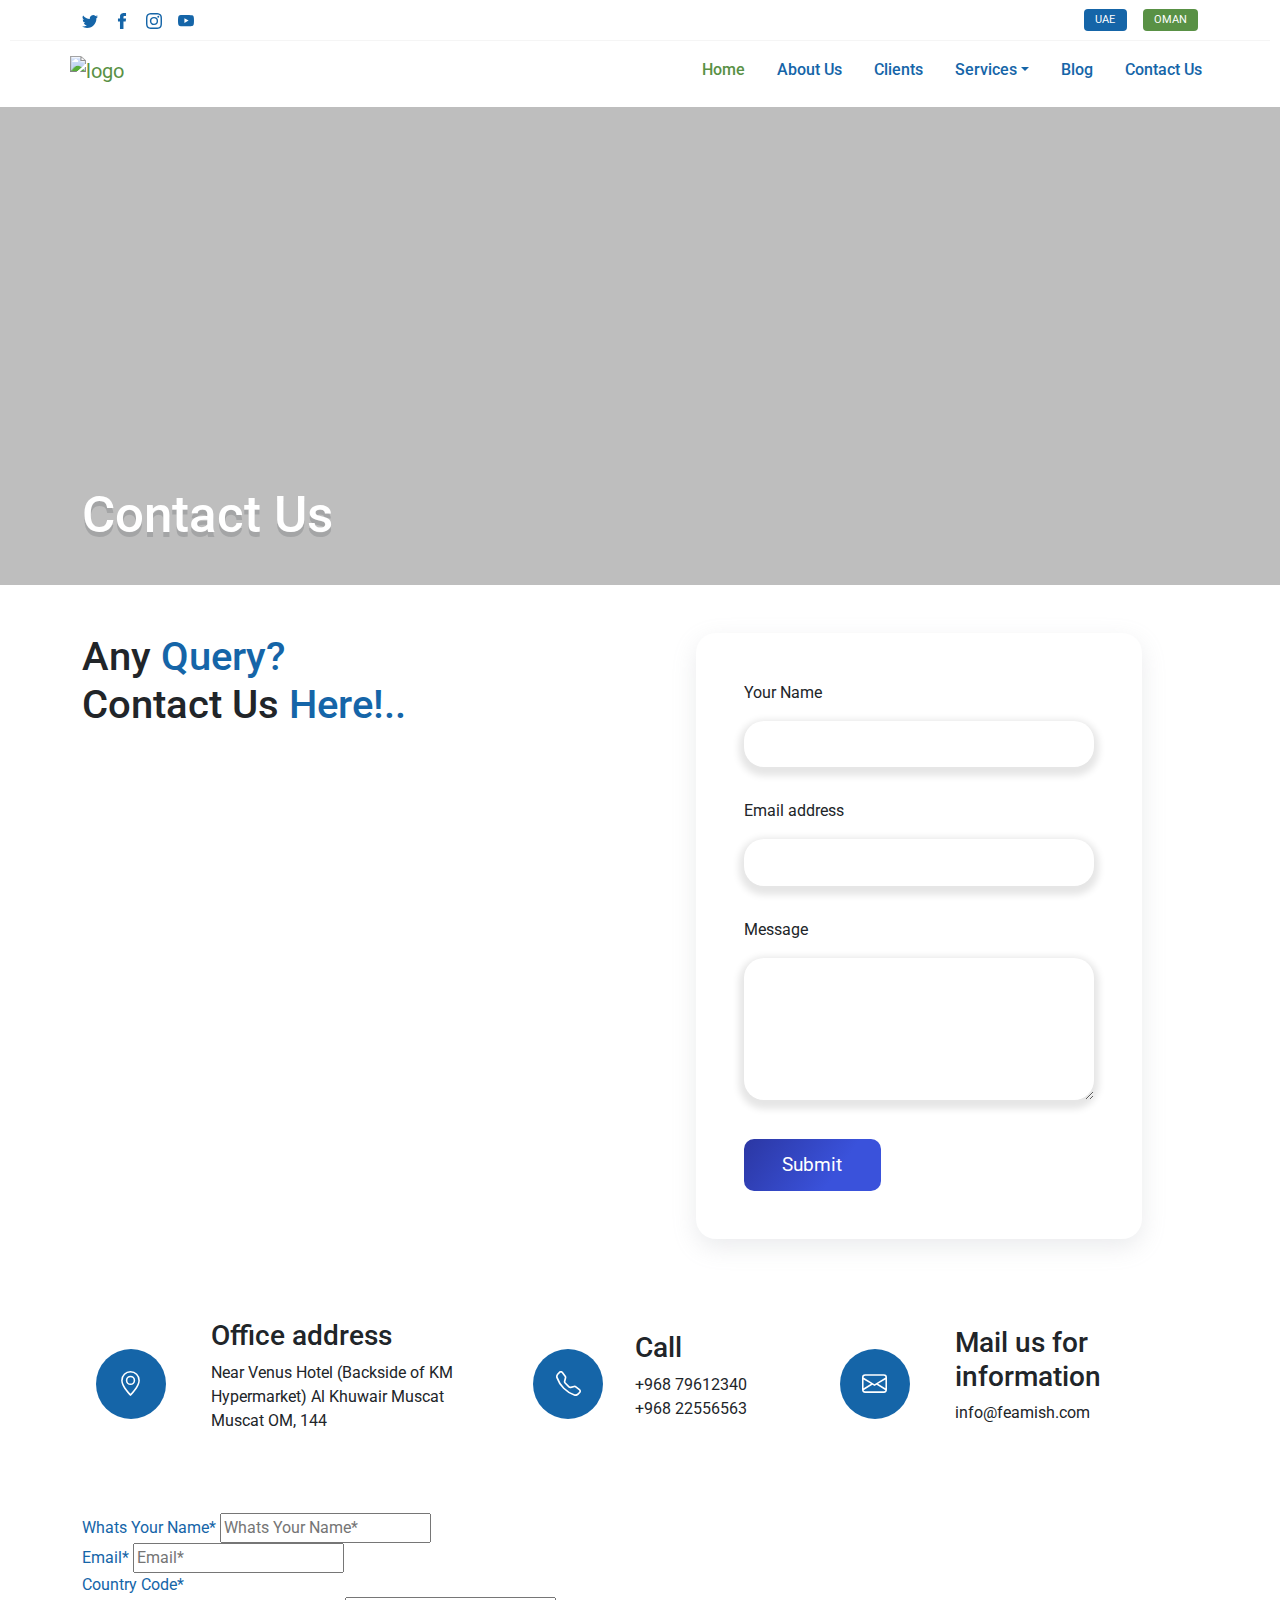
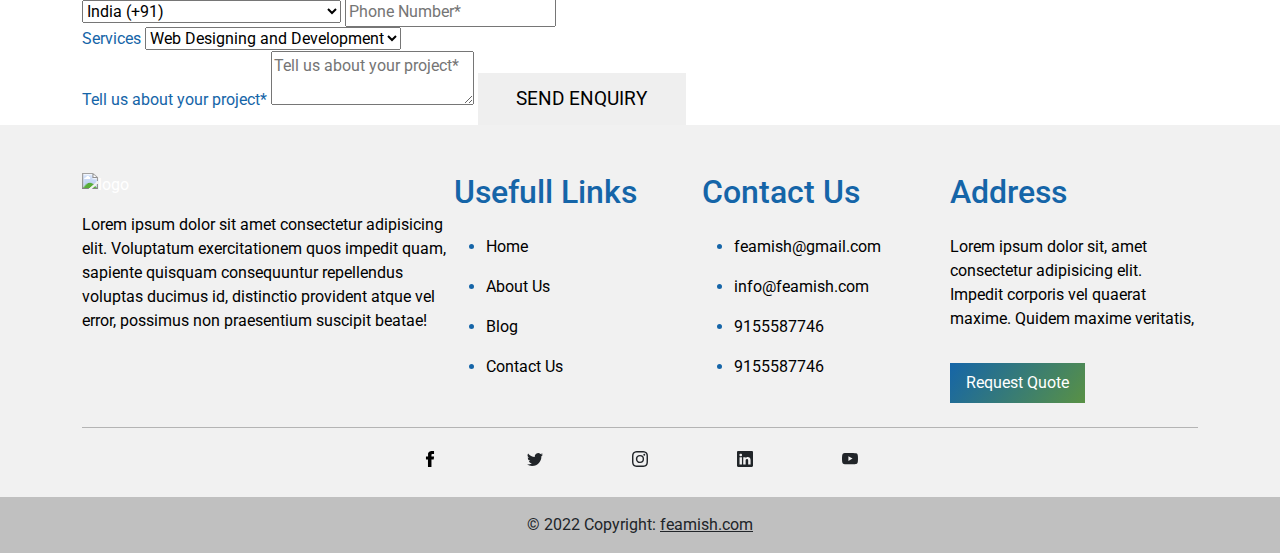
==== contact.html @ 033c9c0e "file" ====
<!DOCTYPE html>
<html lang="en">
  <head>
    <meta charset="UTF-8" />
    <meta http-equiv="X-UA-Compatible" content="IE=edge" />
    <meta name="viewport" content="width=device-width, initial-scale=1.0" />
    <title>Document</title>
    <link
      rel="stylesheet"
      href="https://cdn.jsdelivr.net/npm/bootstrap-icons@1.6.0/font/bootstrap-icons.css"
    />
    <link rel="stylesheet" href="assets/css/bootstrap.min.css" />
    <link rel="stylesheet" href="assets/css/main.min.css" />
  </head>
  <body>
    <header>
      <nav
        class="navbar navbar-expand-lg navbar-inner navbar-light bg-white inner-nav fixed-top"
      >
      <div class="top-header ">
        <div class="container">
          <div class="top-nav-left">
            <div class="social-box" style="z-index: 999;">
              <ul  class="list-unstyled">
                <li><a href="twitter.com">
                    <svg xmlns="http://www.w3.org/2000/svg" width="16" height="16" fill="currentColor" class="bi bi-twitter"
                      viewBox="0 0 16 16">
                      <path
                        d="M5.026 15c6.038 0 9.341-5.003 9.341-9.334 0-.14 0-.282-.006-.422A6.685 6.685 0 0 0 16 3.542a6.658 6.658 0 0 1-1.889.518 3.301 3.301 0 0 0 1.447-1.817 6.533 6.533 0 0 1-2.087.793A3.286 3.286 0 0 0 7.875 6.03a9.325 9.325 0 0 1-6.767-3.429 3.289 3.289 0 0 0 1.018 4.382A3.323 3.323 0 0 1 .64 6.575v.045a3.288 3.288 0 0 0 2.632 3.218 3.203 3.203 0 0 1-.865.115 3.23 3.23 0 0 1-.614-.057 3.283 3.283 0 0 0 3.067 2.277A6.588 6.588 0 0 1 .78 13.58a6.32 6.32 0 0 1-.78-.045A9.344 9.344 0 0 0 5.026 15z" />
                    </svg>
                  </a></li>
                <li><a href="#">
                    <svg version="1.1" id="Layer_1" width="16" height="16" fill="currentColor" viewBox="0 0 310 310"
                      style="enable-background:new 0 0 310 310;" xml:space="preserve">
                      <g id="XMLID_834_">
                        <path id="XMLID_835_" d="M81.703,165.106h33.981V305c0,2.762,2.238,5,5,5h57.616c2.762,0,5-2.238,5-5V165.765h39.064
               c2.54,0,4.677-1.906,4.967-4.429l5.933-51.502c0.163-1.417-0.286-2.836-1.234-3.899c-0.949-1.064-2.307-1.673-3.732-1.673h-44.996
               V71.978c0-9.732,5.24-14.667,15.576-14.667c1.473,0,29.42,0,29.42,0c2.762,0,5-2.239,5-5V5.037c0-2.762-2.238-5-5-5h-40.545
               C187.467,0.023,186.832,0,185.896,0c-7.035,0-31.488,1.381-50.804,19.151c-21.402,19.692-18.427,43.27-17.716,47.358v37.752H81.703
               c-2.762,0-5,2.238-5,5v50.844C76.703,162.867,78.941,165.106,81.703,165.106z" />
        
                    </svg>
                  </a></li>
                <li>
                  <a href="#">
                    <svg xmlns="http://www.w3.org/2000/svg" width="16" height="16" fill="currentColor" class="bi bi-instagram"
                      viewBox="0 0 16 16">
                      <path
                        d="M8 0C5.829 0 5.556.01 4.703.048 3.85.088 3.269.222 2.76.42a3.917 3.917 0 0 0-1.417.923A3.927 3.927 0 0 0 .42 2.76C.222 3.268.087 3.85.048 4.7.01 5.555 0 5.827 0 8.001c0 2.172.01 2.444.048 3.297.04.852.174 1.433.372 1.942.205.526.478.972.923 1.417.444.445.89.719 1.416.923.51.198 1.09.333 1.942.372C5.555 15.99 5.827 16 8 16s2.444-.01 3.298-.048c.851-.04 1.434-.174 1.943-.372a3.916 3.916 0 0 0 1.416-.923c.445-.445.718-.891.923-1.417.197-.509.332-1.09.372-1.942C15.99 10.445 16 10.173 16 8s-.01-2.445-.048-3.299c-.04-.851-.175-1.433-.372-1.941a3.926 3.926 0 0 0-.923-1.417A3.911 3.911 0 0 0 13.24.42c-.51-.198-1.092-.333-1.943-.372C10.443.01 10.172 0 7.998 0h.003zm-.717 1.442h.718c2.136 0 2.389.007 3.232.046.78.035 1.204.166 1.486.275.373.145.64.319.92.599.28.28.453.546.598.92.11.281.24.705.275 1.485.039.843.047 1.096.047 3.231s-.008 2.389-.047 3.232c-.035.78-.166 1.203-.275 1.485a2.47 2.47 0 0 1-.599.919c-.28.28-.546.453-.92.598-.28.11-.704.24-1.485.276-.843.038-1.096.047-3.232.047s-2.39-.009-3.233-.047c-.78-.036-1.203-.166-1.485-.276a2.478 2.478 0 0 1-.92-.598 2.48 2.48 0 0 1-.6-.92c-.109-.281-.24-.705-.275-1.485-.038-.843-.046-1.096-.046-3.233 0-2.136.008-2.388.046-3.231.036-.78.166-1.204.276-1.486.145-.373.319-.64.599-.92.28-.28.546-.453.92-.598.282-.11.705-.24 1.485-.276.738-.034 1.024-.044 2.515-.045v.002zm4.988 1.328a.96.96 0 1 0 0 1.92.96.96 0 0 0 0-1.92zm-4.27 1.122a4.109 4.109 0 1 0 0 8.217 4.109 4.109 0 0 0 0-8.217zm0 1.441a2.667 2.667 0 1 1 0 5.334 2.667 2.667 0 0 1 0-5.334z" />
                    </svg>
                  </a>
                </li>
                <li>
                  <a href="#">
                    <svg xmlns="http://www.w3.org/2000/svg" width="16" height="16" fill="currentColor" class="bi bi-youtube"
                      viewBox="0 0 16 16">
                      <path
                        d="M8.051 1.999h.089c.822.003 4.987.033 6.11.335a2.01 2.01 0 0 1 1.415 1.42c.101.38.172.883.22 1.402l.01.104.022.26.008.104c.065.914.073 1.77.074 1.957v.075c-.001.194-.01 1.108-.082 2.06l-.008.105-.009.104c-.05.572-.124 1.14-.235 1.558a2.007 2.007 0 0 1-1.415 1.42c-1.16.312-5.569.334-6.18.335h-.142c-.309 0-1.587-.006-2.927-.052l-.17-.006-.087-.004-.171-.007-.171-.007c-1.11-.049-2.167-.128-2.654-.26a2.007 2.007 0 0 1-1.415-1.419c-.111-.417-.185-.986-.235-1.558L.09 9.82l-.008-.104A31.4 31.4 0 0 1 0 7.68v-.123c.002-.215.01-.958.064-1.778l.007-.103.003-.052.008-.104.022-.26.01-.104c.048-.519.119-1.023.22-1.402a2.007 2.007 0 0 1 1.415-1.42c.487-.13 1.544-.21 2.654-.26l.17-.007.172-.006.086-.003.171-.007A99.788 99.788 0 0 1 7.858 2h.193zM6.4 5.209v4.818l4.157-2.408L6.4 5.209z" />
                    </svg>
                  </a>
                </li>
              </ul>
            </div>
          </div>
          <div class="btn-group">
        <a class="btn-switch active-country rounded" href="#">UAE</a><a class="btn-switch rounded" href="../oman/" >OMAN</a>
          </div>
        </div>
     </div>
        <div class="container-lg">
          <a class="navbar-brand" href="index.html"
            ><img
              sizes="(max-width: 300px) 100vw, 300px"
              srcset="
                assets/images/logo-mobile.png 200w,
                assets/images/logo-desk.png   300w
              "
              src="assets/images/logo-desk.png"
              alt="logo"
          /></a>
          <button
            class="navbar-toggler"
            type="button"
            data-bs-toggle="collapse"
            data-bs-target="#navbarSupportedContent"
            aria-controls="navbarSupportedContent"
            aria-expanded="false"
            aria-label="Toggle navigation"
          >
            <span class="navbar-toggler-icon"></span>
          </button>
          <div class="collapse navbar-collapse" id="navbarSupportedContent">
            <ul class="navbar-nav ms-auto mb-2 mb-lg-0">
              <li class="nav-item">
                <a class="nav-link active" aria-current="page" href="index.html"
                  >Home</a
                >
              </li>
              <li class="nav-item">
                <a class="nav-link" href="aboutus.html">About Us</a>
              </li>
              <li class="nav-item">
                <a class="nav-link" href="clients.html">Clients</a>
              </li>

              <li class="nav-item dropdown d-none">
                <a
                  class="nav-link dropdown-toggle"
                  href="#"
                  data-bs-toggle="dropdown"
                  data-bs-auto-close="outside"
                  >Services</a
                >
                <ul class="dropdown-menu shadow">
                  <li class="dropend">
                    <a
                      href="#"
                      class="dropdown-item dropdown-toggle"
                      data-bs-toggle="dropdown"
                      >Company Formation</a
                    >
                    <ul class="dropdown-menu shadow">
                      <li>
                        <a class="dropdown-item" href="service.html">
                          Free Zone</a
                        >
                      </li>
                      <li>
                        <a class="dropdown-item" href="service.html">
                          Mainland</a
                        >
                      </li>
                    </ul>
                  </li>
                  <li>
                    <a class="dropdown-item" href="service.html">
                      Investor Visa</a
                    >
                  </li>
                  <li>
                    <a class="dropdown-item" href="service.html">
                      Pro Services
                    </a>
                  </li>
                  <li>
                    <a class="dropdown-item" href="service.html"
                      >Office Space</a
                    >
                  </li>
                  <li>
                    <a class="dropdown-item" href="service.html"
                      >Accounting Services</a
                    >
                  </li>
                  <li class="dropend">
                    <a
                      href="#"
                      class="dropdown-item dropdown-toggle"
                      data-bs-toggle="dropdown"
                      data-bs-auto-close="outside"
                      >Other Services</a
                    >
                    <ul class="dropdown-menu shadow">
                      <li>
                        <a class="dropdown-item" href="service.html"
                          >Share Transfer</a
                        >
                      </li>
                      <li>
                        <a class="dropdown-item" href="service.html"
                          >Company Liquidation</a
                        >
                      </li>
                      <li>
                        <a class="dropdown-item" href="service.html"
                          >Bank Account Opening Support</a
                        >
                      </li>
                      <li>
                        <a class="dropdown-item" href="service.html"
                          >Manpower Related Support</a
                        >
                      </li>
                      <li>
                        <a class="dropdown-item" href="service.html"
                          >Visa Consulting</a
                        >
                      </li>
                    </ul>
                  </li>
                  <li><hr class="dropdown-divider" /></li>
                </ul>
              </li>
              <li class="nav-item dropdown dropdown-mega position-static">
                <a
                  class="nav-link dropdown-toggle"
                  href="#"
                  data-bs-toggle="dropdown"
                  data-bs-auto-close="outside"
                  >Services</a
                >
                <div class="dropdown-menu shadow mt-lg-5">
                  <div class="mega-content px-4">
                    <div class="container-fluid">
                      <div class="mega-menu-row">
                        <div class="meg-item-box py-lg-4 py-3">
                          <h5>Company Formation</h5>
                          <ul class="list-unstyled meg-list">
                            <li>
                              <a class="list-group-item" href="service.html"
                                >Mainland</a
                              >
                            </li>
                            <li>
                              <a class="list-group-item" href="service.html"
                                >Free zone</a
                              >
                            </li>
                          </ul>
                        </div>
                        <div class="meg-item-box py-lg-4 py-3">
                          <h5>PRO Services</h5>
                          <ul class="list-unstyled meg-list">
                            <!-- <img src="assets/images/uae-map.jpg" class="w-50" alt=""> -->
                            <li>
                              <a class="list-group-item" href="service.html">
                                Visa applications</a
                              >
                            </li>
                            <li>
                              <a class="list-group-item" href="service.html">
                                Labour cards</a
                              >
                            </li>
                            <li>
                              <a class="list-group-item" href="service.html">
                                Company trade licencing</a
                              >
                            </li>
                          </ul>
                        </div>
                        <div class="meg-item-box py-lg-4 py-3">
                          <h5>Office Space</h5>
                          <!-- <h6>UAE</h6> -->
                          <!-- <ul class="meg-inner-list"> -->
                          <ul class="list-unstyled meg-list">
                            <li>
                              <a class="list-group-item" href="service.html"
                                >Virtual Office</a
                              >
                            </li>
                            <li>
                              <a class="list-group-item" href="service.html"
                                >Business Centers</a
                              >
                            </li>
                            <li>
                              <a class="list-group-item" href="service.html"
                                >Dedicated Office</a
                              >
                            </li>
                          </ul>
                          <!-- <h6>Oman</h6>
                            <ul class="meg-inner-list">
                              <li><a class="list-group-item" href="#">Dedicated Office</a></li>
                                <li><a class="list-group-item" href="#">Business Centers</a></li>
                            </ul> -->
                        </div>
                        <div class="meg-item-box py-lg-4 py-3">
                          <h5>Visa</h5>
                          <!-- <h6>Oman</h6>
                            <ul class="meg-inner-list">
                                <li><a class="list-group-item" href="#">Longterm</a></li>
                                <li><a class="list-group-item" href="#">Investor</a></li>
                                <li><a class="list-group-item" href="#">Tourist Vi</a></li>
                            </ul> -->
                          <!-- <h6>Dubai</h6> -->
                          <!-- <ul class="meg-inner-list"> -->
                          <ul class="list-unstyled meg-list">
                            <li>
                              <a class="list-group-item" href="service.html"
                                >Longterm Visa</a
                              >
                            </li>
                            <li>
                              <a class="list-group-item" href="service.html"
                                >Investor Visa</a
                              >
                            </li>
                            <li>
                              <a class="list-group-item" href="service.html"
                                >Tourist Visa</a
                              >
                            </li>
                          </ul>
                        </div>
                        <div class="meg-item-box py-lg-4 py-3">
                          <h5>Other Services</h5>
                          <ul class="list-unstyled meg-list">
                            <li>
                              <a class="" href="service.html">Share Transfer</a>
                            </li>
                            <li>
                              <a class="" href="service.html"
                                >Company Liquidation</a
                              >
                            </li>
                            <li>
                              <a class="" href="service.html"
                                >Bank Account Opening Support</a
                              >
                            </li>
                            <li>
                              <a class="" href="service.html"
                                >Manpower Related Support</a
                              >
                            </li>
                            <li>
                              <a class="" href="service.html"
                                >Visa Consulting</a
                              >
                            </li>
                          </ul>
                        </div>
                      </div>
                    </div>
                  </div>
                </div>
              </li>
              <li class="nav-item">
                <a class="nav-link" href="blog.html">Blog</a>
              </li>
              <li class="nav-item">
                <a class="nav-link" href="contact.html">Contact Us</a>
              </li>
            </ul>
            <!-- <button class="btn btn-primary nav-btn rounded-pill">Check Now!</button> -->
          </div>
        </div>
      </nav>
    </header>

    <!-- page banner section -->

    <section id="page-banner-sec">
      <div class="container">
        <div class="page-banner-div">
          <h1>Contact Us</h1>
        </div>
      </div>
    </section>
    <!-- <svg xmlns="http://www.w3.org/2000/svg" viewBox="0 0 1 1"><defs><style>.cls-1{fill:#fff0f0;}</style></defs><g id="Layer_2" data-name="Layer 2"><g id="Layer_1-2" data-name="Layer 1"><path class="cls-1" d="M.21.08a.27.27,0,0,1,.37,0L.91.4a.3.3,0,0,1,0,.43v0a.47.47,0,0,1-.68,0L.13.78a.44.44,0,0,1,0-.61Z"/></g></g></svg> -->
    <!-- page banner section end -->
<!-- 
    <section id="contact-top-sec">
      <div class="container">
        <p>
          Lorem ipsum dolor sit amet consectetur adipisicing elit. Blanditiis
          soluta voluptatibus impedit cupiditate, magni fugit laboriosam aliquid
          fugiat saepe corrupti exercitationem molestias eum vero hic esse?
          Iusto est eveniet minima. Quibusdam, cumque? Neque magnam ab iure
          veniam doloremque suscipit error vitae mollitia nisi odio, autem,
          culpa delectus distinctio minima modi consequatur cum? Quam explicabo
          molestiae veniam. Culpa architecto unde cum!
        </p>
      </div>
    </section> -->

    <!-- contact form sec -->

    <section id="contact-form-sec">
      <div class="container">
        <div class="contact-form-div">
          <div class="img-div">
            <h1>Any<span> Query? </span><br />Contact Us <span>Here!..</span></h1>
            <img src="assets/images/contact-svg-8.png" alt="" />
          </div>
          <div class="form-div">
            <div class="form-box">
              <form>
                <div class="mb-3">
                  <label for="name" class="form-label">Your Name</label><br />
                  <input
                    type="text"
                    class="form-control"
                    id="exampleInputPassword1"
                  />
                </div>
                <div class="mb-3">
                  <label for="email" class="form-label">Email address</label
                  ><br />
                  <input type="email" class="form-control" id="InputEmail1" />
                </div>
                <div class="mb-3">
                  <label for="message" class="form-label">Message</label><br />

                  <textarea class="form-control"
                    name="Message"
                    id="message"
                    cols="30"
                    rows="5"
                  ></textarea>
                </div>

                <button type="submit" class="btn btn-secondary">Submit</button>
              </form>
            </div>
          </div>
        </div>
      </div>
    </section>

    <!-- contact form sec end -->


    <!-- contact bottom sec -->

    <section id="contact-bottom-sec">
        <div class="container">
            <div class="contact-bottom-div">
                <div class="box">
                    <div class="box-head">
                      <div class="svg-box">
                        <svg xmlns="http://www.w3.org/2000/svg" width="25" height="25" fill="currentColor" class="bi bi-geo-alt" viewBox="0 0 16 16">
                            <path d="M12.166 8.94c-.524 1.062-1.234 2.12-1.96 3.07A31.493 31.493 0 0 1 8 14.58a31.481 31.481 0 0 1-2.206-2.57c-.726-.95-1.436-2.008-1.96-3.07C3.304 7.867 3 6.862 3 6a5 5 0 0 1 10 0c0 .862-.305 1.867-.834 2.94zM8 16s6-5.686 6-10A6 6 0 0 0 2 6c0 4.314 6 10 6 10z"/>
                            <path d="M8 8a2 2 0 1 1 0-4 2 2 0 0 1 0 4zm0 1a3 3 0 1 0 0-6 3 3 0 0 0 0 6z"/>
                          </svg>
                      </div>
                    </div>
                      <div class="box-body">
                          <h3>Office address</h3>
                          <p>
                            Near Venus Hotel
                            (Backside of KM Hypermarket) 
                            Al Khuwair Muscat Muscat OM, 144</p>
                      </div>
                </div>
                <div class="box">
                    <div class="box-head"> <div class="svg-box">
                        <svg xmlns="http://www.w3.org/2000/svg" width="25" height="25" fill="currentColor" class="bi bi-telephone" viewBox="0 0 16 16">
                            <path d="M3.654 1.328a.678.678 0 0 0-1.015-.063L1.605 2.3c-.483.484-.661 1.169-.45 1.77a17.568 17.568 0 0 0 4.168 6.608 17.569 17.569 0 0 0 6.608 4.168c.601.211 1.286.033 1.77-.45l1.034-1.034a.678.678 0 0 0-.063-1.015l-2.307-1.794a.678.678 0 0 0-.58-.122l-2.19.547a1.745 1.745 0 0 1-1.657-.459L5.482 8.062a1.745 1.745 0 0 1-.46-1.657l.548-2.19a.678.678 0 0 0-.122-.58L3.654 1.328zM1.884.511a1.745 1.745 0 0 1 2.612.163L6.29 2.98c.329.423.445.974.315 1.494l-.547 2.19a.678.678 0 0 0 .178.643l2.457 2.457a.678.678 0 0 0 .644.178l2.189-.547a1.745 1.745 0 0 1 1.494.315l2.306 1.794c.829.645.905 1.87.163 2.611l-1.034 1.034c-.74.74-1.846 1.065-2.877.702a18.634 18.634 0 0 1-7.01-4.42 18.634 18.634 0 0 1-4.42-7.009c-.362-1.03-.037-2.137.703-2.877L1.885.511z"/>
                          </svg>
                      </div></div>
                      <div class="box-body">
                          <h3>Call</h3>
                          <ul class="list-unstyled">
                              <li>+968 79612340</li>
                              <li>+968 22556563</li>
                          </ul>
                      </div>
                </div>
                <div class="box">
                    <div class="box-head"> <div class="svg-box">
                        <svg xmlns="http://www.w3.org/2000/svg" width="25" height="25" fill="currentColor" class="bi bi-envelope" viewBox="0 0 16 16">
                            <path d="M0 4a2 2 0 0 1 2-2h12a2 2 0 0 1 2 2v8a2 2 0 0 1-2 2H2a2 2 0 0 1-2-2V4Zm2-1a1 1 0 0 0-1 1v.217l7 4.2 7-4.2V4a1 1 0 0 0-1-1H2Zm13 2.383-4.708 2.825L15 11.105V5.383Zm-.034 6.876-5.64-3.471L8 9.583l-1.326-.795-5.64 3.47A1 1 0 0 0 2 13h12a1 1 0 0 0 .966-.741ZM1 11.105l4.708-2.897L1 5.383v5.722Z"/>
                          </svg>
                      </div></div>
                      <div class="box-body">
                          <h3>Mail us for information</h3>
                          <p>
                            info@feamish.com</p>
                      </div>
                </div>
            </div>
        </div>
    </section>


    <!-- contact bottom sec end -->


    <div class="cdnx-getouch" id="contact">
      <div class="container">
          <div class="content">
        <div class="row no-gutters">
            <div class="col-sm-6">
                <div class="image"></div>
            </div>
            <div class="col-sm-6">
              
              <form name="conectform" class="conectform" id="conectform" method="POST" action="" novalidate="novalidate">
                <div class="form-group">
                  <label for="">
                    <span>Whats Your Name*</span>
                    <input type="text" class="form-control feld required" value="" name="cuname" placeholder="Whats Your Name*">
                  </label>
                </div>
                <div class="form-group">
                  <label for="">
                    <span>Email*</span>
                    <input type="email" class="form-control feld email required" value="" name="cuemail" placeholder="Email*">
                  </label>
                </div>
                <div class="form-group">
                  <label for="">
                    <span>Country Code*</span>
                    
    
    
    <div class="coutry-select-input">
        
                    <select name="countryCode" id="countryCode"  class="form-control feld countryCode">
    <option data-countryCode="GB" value="44">UK (+44)</option>
    <option data-countryCode="US" value="1">USA (+1)</option>
    <optgroup label="Other countries">
    <option data-countryCode="DZ" value="213">Algeria (+213)</option>
    <option data-countryCode="AD" value="376">Andorra (+376)</option>
    <option data-countryCode="AO" value="244">Angola (+244)</option>
    <option data-countryCode="AI" value="1264">Anguilla (+1264)</option>
    <option data-countryCode="AG" value="1268">Antigua &amp; Barbuda (+1268)</option>
    <option data-countryCode="AR" value="54">Argentina (+54)</option>
    <option data-countryCode="AM" value="374">Armenia (+374)</option>
    <option data-countryCode="AW" value="297">Aruba (+297)</option>
    <option data-countryCode="AU" value="61">Australia (+61)</option>
    <option data-countryCode="AT" value="43">Austria (+43)</option>
    <option data-countryCode="AZ" value="994">Azerbaijan (+994)</option>
    <option data-countryCode="BS" value="1242">Bahamas (+1242)</option>
    <option data-countryCode="BH" value="973">Bahrain (+973)</option>
    <option data-countryCode="BD" value="880">Bangladesh (+880)</option>
    <option data-countryCode="BB" value="1246">Barbados (+1246)</option>
    <option data-countryCode="BY" value="375">Belarus (+375)</option>
    <option data-countryCode="BE" value="32">Belgium (+32)</option>
    <option data-countryCode="BZ" value="501">Belize (+501)</option>
    <option data-countryCode="BJ" value="229">Benin (+229)</option>
    <option data-countryCode="BM" value="1441">Bermuda (+1441)</option>
    <option data-countryCode="BT" value="975">Bhutan (+975)</option>
    <option data-countryCode="BO" value="591">Bolivia (+591)</option>
    <option data-countryCode="BA" value="387">Bosnia Herzegovina (+387)</option>
    <option data-countryCode="BW" value="267">Botswana (+267)</option>
    <option data-countryCode="BR" value="55">Brazil (+55)</option>
    <option data-countryCode="BN" value="673">Brunei (+673)</option>
    <option data-countryCode="BG" value="359">Bulgaria (+359)</option>
    <option data-countryCode="BF" value="226">Burkina Faso (+226)</option>
    <option data-countryCode="BI" value="257">Burundi (+257)</option>
    <option data-countryCode="KH" value="855">Cambodia (+855)</option>
    <option data-countryCode="CM" value="237">Cameroon (+237)</option>
    <option data-countryCode="CA" value="1">Canada (+1)</option>
    <option data-countryCode="CV" value="238">Cape Verde Islands (+238)</option>
    <option data-countryCode="KY" value="1345">Cayman Islands (+1345)</option>
    <option data-countryCode="CF" value="236">Central African Republic (+236)</option>
    <option data-countryCode="CL" value="56">Chile (+56)</option>
    <option data-countryCode="CN" value="86">China (+86)</option>
    <option data-countryCode="CO" value="57">Colombia (+57)</option>
    <option data-countryCode="KM" value="269">Comoros (+269)</option>
    <option data-countryCode="CG" value="242">Congo (+242)</option>
    <option data-countryCode="CK" value="682">Cook Islands (+682)</option>
    <option data-countryCode="CR" value="506">Costa Rica (+506)</option>
    <option data-countryCode="HR" value="385">Croatia (+385)</option>
    <option data-countryCode="CU" value="53">Cuba (+53)</option>
    <option data-countryCode="CY" value="90392">Cyprus North (+90392)</option>
    <option data-countryCode="CY" value="357">Cyprus South (+357)</option>
    <option data-countryCode="CZ" value="42">Czech Republic (+42)</option>
    <option data-countryCode="DK" value="45">Denmark (+45)</option>
    <option data-countryCode="DJ" value="253">Djibouti (+253)</option>
    <option data-countryCode="DM" value="1809">Dominica (+1809)</option>
    <option data-countryCode="DO" value="1809">Dominican Republic (+1809)</option>
    <option data-countryCode="EC" value="593">Ecuador (+593)</option>
    <option data-countryCode="EG" value="20">Egypt (+20)</option>
    <option data-countryCode="SV" value="503">El Salvador (+503)</option>
    <option data-countryCode="GQ" value="240">Equatorial Guinea (+240)</option>
    <option data-countryCode="ER" value="291">Eritrea (+291)</option>
    <option data-countryCode="EE" value="372">Estonia (+372)</option>
    <option data-countryCode="ET" value="251">Ethiopia (+251)</option>
    <option data-countryCode="FK" value="500">Falkland Islands (+500)</option>
    <option data-countryCode="FO" value="298">Faroe Islands (+298)</option>
    <option data-countryCode="FJ" value="679">Fiji (+679)</option>
    <option data-countryCode="FI" value="358">Finland (+358)</option>
    <option data-countryCode="FR" value="33">France (+33)</option>
    <option data-countryCode="GF" value="594">French Guiana (+594)</option>
    <option data-countryCode="PF" value="689">French Polynesia (+689)</option>
    <option data-countryCode="GA" value="241">Gabon (+241)</option>
    <option data-countryCode="GM" value="220">Gambia (+220)</option>
    <option data-countryCode="GE" value="7880">Georgia (+7880)</option>
    <option data-countryCode="DE" value="49">Germany (+49)</option>
    <option data-countryCode="GH" value="233">Ghana (+233)</option>
    <option data-countryCode="GI" value="350">Gibraltar (+350)</option>
    <option data-countryCode="GR" value="30">Greece (+30)</option>
    <option data-countryCode="GL" value="299">Greenland (+299)</option>
    <option data-countryCode="GD" value="1473">Grenada (+1473)</option>
    <option data-countryCode="GP" value="590">Guadeloupe (+590)</option>
    <option data-countryCode="GU" value="671">Guam (+671)</option>
    <option data-countryCode="GT" value="502">Guatemala (+502)</option>
    <option data-countryCode="GN" value="224">Guinea (+224)</option>
    <option data-countryCode="GW" value="245">Guinea - Bissau (+245)</option>
    <option data-countryCode="GY" value="592">Guyana (+592)</option>
    <option data-countryCode="HT" value="509">Haiti (+509)</option>
    <option data-countryCode="HN" value="504">Honduras (+504)</option>
    <option data-countryCode="HK" value="852">Hong Kong (+852)</option>
    <option data-countryCode="HU" value="36">Hungary (+36)</option>
    <option data-countryCode="IS" value="354">Iceland (+354)</option>
    <option data-countryCode="IN" value="91" Selected>India (+91)</option>
    <option data-countryCode="ID" value="62">Indonesia (+62)</option>
    <option data-countryCode="IR" value="98">Iran (+98)</option>
    <option data-countryCode="IQ" value="964">Iraq (+964)</option>
    <option data-countryCode="IE" value="353">Ireland (+353)</option>
    <option data-countryCode="IL" value="972">Israel (+972)</option>
    <option data-countryCode="IT" value="39">Italy (+39)</option>
    <option data-countryCode="JM" value="1876">Jamaica (+1876)</option>
    <option data-countryCode="JP" value="81">Japan (+81)</option>
    <option data-countryCode="JO" value="962">Jordan (+962)</option>
    <option data-countryCode="KZ" value="7">Kazakhstan (+7)</option>
    <option data-countryCode="KE" value="254">Kenya (+254)</option>
    <option data-countryCode="KI" value="686">Kiribati (+686)</option>
    <option data-countryCode="KP" value="850">Korea North (+850)</option>
    <option data-countryCode="KR" value="82">Korea South (+82)</option>
    <option data-countryCode="KW" value="965">Kuwait (+965)</option>
    <option data-countryCode="KG" value="996">Kyrgyzstan (+996)</option>
    <option data-countryCode="LA" value="856">Laos (+856)</option>
    <option data-countryCode="LV" value="371">Latvia (+371)</option>
    <option data-countryCode="LB" value="961">Lebanon (+961)</option>
    <option data-countryCode="LS" value="266">Lesotho (+266)</option>
    <option data-countryCode="LR" value="231">Liberia (+231)</option>
    <option data-countryCode="LY" value="218">Libya (+218)</option>
    <option data-countryCode="LI" value="417">Liechtenstein (+417)</option>
    <option data-countryCode="LT" value="370">Lithuania (+370)</option>
    <option data-countryCode="LU" value="352">Luxembourg (+352)</option>
    <option data-countryCode="MO" value="853">Macao (+853)</option>
    <option data-countryCode="MK" value="389">Macedonia (+389)</option>
    <option data-countryCode="MG" value="261">Madagascar (+261)</option>
    <option data-countryCode="MW" value="265">Malawi (+265)</option>
    <option data-countryCode="MY" value="60">Malaysia (+60)</option>
    <option data-countryCode="MV" value="960">Maldives (+960)</option>
    <option data-countryCode="ML" value="223">Mali (+223)</option>
    <option data-countryCode="MT" value="356">Malta (+356)</option>
    <option data-countryCode="MH" value="692">Marshall Islands (+692)</option>
    <option data-countryCode="MQ" value="596">Martinique (+596)</option>
    <option data-countryCode="MR" value="222">Mauritania (+222)</option>
    <option data-countryCode="YT" value="269">Mayotte (+269)</option>
    <option data-countryCode="MX" value="52">Mexico (+52)</option>
    <option data-countryCode="FM" value="691">Micronesia (+691)</option>
    <option data-countryCode="MD" value="373">Moldova (+373)</option>
    <option data-countryCode="MC" value="377">Monaco (+377)</option>
    <option data-countryCode="MN" value="976">Mongolia (+976)</option>
    <option data-countryCode="MS" value="1664">Montserrat (+1664)</option>
    <option data-countryCode="MA" value="212">Morocco (+212)</option>
    <option data-countryCode="MZ" value="258">Mozambique (+258)</option>
    <option data-countryCode="MN" value="95">Myanmar (+95)</option>
    <option data-countryCode="NA" value="264">Namibia (+264)</option>
    <option data-countryCode="NR" value="674">Nauru (+674)</option>
    <option data-countryCode="NP" value="977">Nepal (+977)</option>
    <option data-countryCode="NL" value="31">Netherlands (+31)</option>
    <option data-countryCode="NC" value="687">New Caledonia (+687)</option>
    <option data-countryCode="NZ" value="64">New Zealand (+64)</option>
    <option data-countryCode="NI" value="505">Nicaragua (+505)</option>
    <option data-countryCode="NE" value="227">Niger (+227)</option>
    <option data-countryCode="NG" value="234">Nigeria (+234)</option>
    <option data-countryCode="NU" value="683">Niue (+683)</option>
    <option data-countryCode="NF" value="672">Norfolk Islands (+672)</option>
    <option data-countryCode="NP" value="670">Northern Marianas (+670)</option>
    <option data-countryCode="NO" value="47">Norway (+47)</option>
    <option data-countryCode="OM" value="968">Oman (+968)</option>
    <option data-countryCode="PW" value="680">Palau (+680)</option>
    <option data-countryCode="PA" value="507">Panama (+507)</option>
    <option data-countryCode="PG" value="675">Papua New Guinea (+675)</option>
    <option data-countryCode="PY" value="595">Paraguay (+595)</option>
    <option data-countryCode="PE" value="51">Peru (+51)</option>
    <option data-countryCode="PH" value="63">Philippines (+63)</option>
    <option data-countryCode="PL" value="48">Poland (+48)</option>
    <option data-countryCode="PT" value="351">Portugal (+351)</option>
    <option data-countryCode="PR" value="1787">Puerto Rico (+1787)</option>
    <option data-countryCode="QA" value="974">Qatar (+974)</option>
    <option data-countryCode="RE" value="262">Reunion (+262)</option>
    <option data-countryCode="RO" value="40">Romania (+40)</option>
    <option data-countryCode="RU" value="7">Russia (+7)</option>
    <option data-countryCode="RW" value="250">Rwanda (+250)</option>
    <option data-countryCode="SM" value="378">San Marino (+378)</option>
    <option data-countryCode="ST" value="239">Sao Tome &amp; Principe (+239)</option>
    <option data-countryCode="SA" value="966">Saudi Arabia (+966)</option>
    <option data-countryCode="SN" value="221">Senegal (+221)</option>
    <option data-countryCode="CS" value="381">Serbia (+381)</option>
    <option data-countryCode="SC" value="248">Seychelles (+248)</option>
    <option data-countryCode="SL" value="232">Sierra Leone (+232)</option>
    <option data-countryCode="SG" value="65">Singapore (+65)</option>
    <option data-countryCode="SK" value="421">Slovak Republic (+421)</option>
    <option data-countryCode="SI" value="386">Slovenia (+386)</option>
    <option data-countryCode="SB" value="677">Solomon Islands (+677)</option>
    <option data-countryCode="SO" value="252">Somalia (+252)</option>
    <option data-countryCode="ZA" value="27">South Africa (+27)</option>
    <option data-countryCode="ES" value="34">Spain (+34)</option>
    <option data-countryCode="LK" value="94">Sri Lanka (+94)</option>
    <option data-countryCode="SH" value="290">St. Helena (+290)</option>
    <option data-countryCode="KN" value="1869">St. Kitts (+1869)</option>
    <option data-countryCode="SC" value="1758">St. Lucia (+1758)</option>
    <option data-countryCode="SD" value="249">Sudan (+249)</option>
    <option data-countryCode="SR" value="597">Suriname (+597)</option>
    <option data-countryCode="SZ" value="268">Swaziland (+268)</option>
    <option data-countryCode="SE" value="46">Sweden (+46)</option>
    <option data-countryCode="CH" value="41">Switzerland (+41)</option>
    <option data-countryCode="SI" value="963">Syria (+963)</option>
    <option data-countryCode="TW" value="886">Taiwan (+886)</option>
    <option data-countryCode="TJ" value="7">Tajikstan (+7)</option>
    <option data-countryCode="TH" value="66">Thailand (+66)</option>
    <option data-countryCode="TG" value="228">Togo (+228)</option>
    <option data-countryCode="TO" value="676">Tonga (+676)</option>
    <option data-countryCode="TT" value="1868">Trinidad &amp; Tobago (+1868)</option>
    <option data-countryCode="TN" value="216">Tunisia (+216)</option>
    <option data-countryCode="TR" value="90">Turkey (+90)</option>
    <option data-countryCode="TM" value="7">Turkmenistan (+7)</option>
    <option data-countryCode="TM" value="993">Turkmenistan (+993)</option>
    <option data-countryCode="TC" value="1649">Turks &amp; Caicos Islands (+1649)</option>
    <option data-countryCode="TV" value="688">Tuvalu (+688)</option>
    <option data-countryCode="UG" value="256">Uganda (+256)</option>
    <!-- <option data-countryCode="GB" value="44">UK (+44)</option> -->
    <option data-countryCode="UA" value="380">Ukraine (+380)</option>
    <option data-countryCode="AE" value="971">United Arab Emirates (+971)</option>
    <option data-countryCode="UY" value="598">Uruguay (+598)</option>
    <!-- <option data-countryCode="US" value="1">USA (+1)</option> -->
    <option data-countryCode="UZ" value="7">Uzbekistan (+7)</option>
    <option data-countryCode="VU" value="678">Vanuatu (+678)</option>
    <option data-countryCode="VA" value="379">Vatican City (+379)</option>
    <option data-countryCode="VE" value="58">Venezuela (+58)</option>
    <option data-countryCode="VN" value="84">Vietnam (+84)</option>
    <option data-countryCode="VG" value="84">Virgin Islands - British (+1284)</option>
    <option data-countryCode="VI" value="84">Virgin Islands - US (+1340)</option>
    <option data-countryCode="WF" value="681">Wallis &amp; Futuna (+681)</option>
    <option data-countryCode="YE" value="969">Yemen (North)(+969)</option>
    <option data-countryCode="YE" value="967">Yemen (South)(+967)</option>
    <option data-countryCode="ZM" value="260">Zambia (+260)</option>
    <option data-countryCode="ZW" value="263">Zimbabwe (+263)</option>
    </optgroup>
    </select>    
        
        
    <input id="country_input" name="country_input" readonly style="display:none" class="form-control country_input" value="">
    <input type="number" class="form-control feld required" value="" onkeyup="numericFilter(this)" maxlength="10" name="cuphone" placeholder="Phone Number*"> 
    </div>			 
                  </label>
                </div>
                <div class="form-group">
                  <label for="">
                    <span>Services</span>
                    <select type="select" name="service_select" id="service_select" class="form-control feld">
                      <option value="Web Designing and Development">Web Designing and Development</option>
                      <option value="Mobile App Development">Mobile App Development</option>
                      <option value="Search Engine Optimization">Search Engine Optimization</option>
                      <option value="Search Engine Marketing">Search Engine Marketing</option>
                      <option value="Social Media Marketing">Social Media Marketing</option>
                      <option value="Corporate Branding">Corporate Branding</option>
                    </select>
                  </label>
                </div>
                <div class="form-group">
                  <label for="">
                    <span>Tell us about your project*</span>
                    <textarea class="form-control textarea" rows="" placeholder="Tell us about your project*" name="cuquery"></textarea>
                  </label>
                  <input type="submit" name="submit" value="SEND ENQUIRY" class="btn  float-right">
                  <div class="loading" style="display:none; text-align: center; position: relative; top: 26px;">
                    <img alt="image" width="50" height="50" src="images/progress.gif">loading
                  </div>
                </div>
                
              </form>
            </div>
          </div>
        </div>
      </div>
    </div>

    <!-- footer -->

    <footer class="text-white" style="background-color: #f1f1f1;">
        <!-- Grid container -->
        <div class="container pt-5">
          <!-- footer top -->
  
          <div class="footer-top">
            <div class="box">
              <img src="assets/images/logo-mobile.png" class="footer-logo" alt="logo">
              <p class="text-black">Lorem ipsum dolor sit amet consectetur adipisicing elit. Voluptatum exercitationem quos impedit quam, sapiente quisquam consequuntur repellendus voluptas ducimus id, distinctio provident atque vel error, possimus non praesentium suscipit beatae!</p>
            </div>
            <div class="box">
              <h2>Usefull Links</h2>
              <ul>
                <li><a href="#">Home</a></li>
                <li><a href="#">About Us</a></li>
                <li><a href="#">Blog</a></li>
                <li><a href="#">Contact Us</a></li>
              </ul>
            </div>
            <div class="box">
              <h2>Contact Us</h2>
              <ul>
                <li><a href="mailto:feamish@gmail.com"><i></i>feamish@gmail.com</a></li>
                <li><a href="mailto:feamish@gmail.com"><i></i>info@feamish.com</a></li>
                <li><a href="#"><i></i>9155587746</a></li>
                <li><a href="#"><i></i>9155587746</a></li>
              </ul>
            </div>
            <div class="box">
              <h2>Address</h2>
            <p>Lorem ipsum dolor sit, amet consectetur adipisicing elit. Impedit corporis vel quaerat maxime. Quidem maxime veritatis, </p>
            <a href="#" class="btn btn-small btn-primary">Request Quote</a>
            </div>
          </div>
          <hr style="background-color: #000">
          <!-- footer top end -->
          <!-- Section: Social media -->
          <section class="footer-social mb-4">
            <!-- Facebook -->
            <a
              class="btn btn-link btn-floating btn-lg text-dark m-1"
              href="#!"
              role="button"
              data-mdb-ripple-color="dark"
              ><svg version="1.1" width="16" height="16" id="Layer_1" xmlns="http://www.w3.org/2000/svg" xmlns:xlink="http://www.w3.org/1999/xlink" x="0px" y="0px"
              viewBox="0 0 310 310" style="enable-background:new 0 0 310 310;" xml:space="preserve">
           <g id="XMLID_834_">
             <path id="XMLID_835_" d="M81.703,165.106h33.981V305c0,2.762,2.238,5,5,5h57.616c2.762,0,5-2.238,5-5V165.765h39.064
               c2.54,0,4.677-1.906,4.967-4.429l5.933-51.502c0.163-1.417-0.286-2.836-1.234-3.899c-0.949-1.064-2.307-1.673-3.732-1.673h-44.996
               V71.978c0-9.732,5.24-14.667,15.576-14.667c1.473,0,29.42,0,29.42,0c2.762,0,5-2.239,5-5V5.037c0-2.762-2.238-5-5-5h-40.545
               C187.467,0.023,186.832,0,185.896,0c-7.035,0-31.488,1.381-50.804,19.151c-21.402,19.692-18.427,43.27-17.716,47.358v37.752H81.703
               c-2.762,0-5,2.238-5,5v50.844C76.703,162.867,78.941,165.106,81.703,165.106z"/>
           </g></svg></a>
      
            <!-- Twitter -->
            <a
              class="btn btn-link btn-floating btn-lg text-dark m-1"
              href="#!"
              role="button"
              data-mdb-ripple-color="dark"
              ><svg xmlns="http://www.w3.org/2000/svg" width="16" height="16" fill="currentColor" class="bi bi-twitter" viewBox="0 0 16 16">
                <path d="M5.026 15c6.038 0 9.341-5.003 9.341-9.334 0-.14 0-.282-.006-.422A6.685 6.685 0 0 0 16 3.542a6.658 6.658 0 0 1-1.889.518 3.301 3.301 0 0 0 1.447-1.817 6.533 6.533 0 0 1-2.087.793A3.286 3.286 0 0 0 7.875 6.03a9.325 9.325 0 0 1-6.767-3.429 3.289 3.289 0 0 0 1.018 4.382A3.323 3.323 0 0 1 .64 6.575v.045a3.288 3.288 0 0 0 2.632 3.218 3.203 3.203 0 0 1-.865.115 3.23 3.23 0 0 1-.614-.057 3.283 3.283 0 0 0 3.067 2.277A6.588 6.588 0 0 1 .78 13.58a6.32 6.32 0 0 1-.78-.045A9.344 9.344 0 0 0 5.026 15z"/>
              </svg></a>
      
           
      
            <!-- Instagram -->
            <a
              class="btn btn-link btn-floating btn-lg text-dark m-1"
              href="#!"
              role="button"
              data-mdb-ripple-color="dark"
              ><svg xmlns="http://www.w3.org/2000/svg" width="16" height="16" fill="currentColor" class="bi bi-instagram" viewBox="0 0 16 16">
                <path d="M8 0C5.829 0 5.556.01 4.703.048 3.85.088 3.269.222 2.76.42a3.917 3.917 0 0 0-1.417.923A3.927 3.927 0 0 0 .42 2.76C.222 3.268.087 3.85.048 4.7.01 5.555 0 5.827 0 8.001c0 2.172.01 2.444.048 3.297.04.852.174 1.433.372 1.942.205.526.478.972.923 1.417.444.445.89.719 1.416.923.51.198 1.09.333 1.942.372C5.555 15.99 5.827 16 8 16s2.444-.01 3.298-.048c.851-.04 1.434-.174 1.943-.372a3.916 3.916 0 0 0 1.416-.923c.445-.445.718-.891.923-1.417.197-.509.332-1.09.372-1.942C15.99 10.445 16 10.173 16 8s-.01-2.445-.048-3.299c-.04-.851-.175-1.433-.372-1.941a3.926 3.926 0 0 0-.923-1.417A3.911 3.911 0 0 0 13.24.42c-.51-.198-1.092-.333-1.943-.372C10.443.01 10.172 0 7.998 0h.003zm-.717 1.442h.718c2.136 0 2.389.007 3.232.046.78.035 1.204.166 1.486.275.373.145.64.319.92.599.28.28.453.546.598.92.11.281.24.705.275 1.485.039.843.047 1.096.047 3.231s-.008 2.389-.047 3.232c-.035.78-.166 1.203-.275 1.485a2.47 2.47 0 0 1-.599.919c-.28.28-.546.453-.92.598-.28.11-.704.24-1.485.276-.843.038-1.096.047-3.232.047s-2.39-.009-3.233-.047c-.78-.036-1.203-.166-1.485-.276a2.478 2.478 0 0 1-.92-.598 2.48 2.48 0 0 1-.6-.92c-.109-.281-.24-.705-.275-1.485-.038-.843-.046-1.096-.046-3.233 0-2.136.008-2.388.046-3.231.036-.78.166-1.204.276-1.486.145-.373.319-.64.599-.92.28-.28.546-.453.92-.598.282-.11.705-.24 1.485-.276.738-.034 1.024-.044 2.515-.045v.002zm4.988 1.328a.96.96 0 1 0 0 1.92.96.96 0 0 0 0-1.92zm-4.27 1.122a4.109 4.109 0 1 0 0 8.217 4.109 4.109 0 0 0 0-8.217zm0 1.441a2.667 2.667 0 1 1 0 5.334 2.667 2.667 0 0 1 0-5.334z"/>
              </svg></a>
      
            <!-- Linkedin -->
            <a
              class="btn btn-link btn-floating btn-lg text-dark m-1"
              href="#!"
              role="button"
              data-mdb-ripple-color="dark"
              ><svg xmlns="http://www.w3.org/2000/svg" width="16" height="16" fill="currentColor" class="bi bi-linkedin" viewBox="0 0 16 16">
                <path d="M0 1.146C0 .513.526 0 1.175 0h13.65C15.474 0 16 .513 16 1.146v13.708c0 .633-.526 1.146-1.175 1.146H1.175C.526 16 0 15.487 0 14.854V1.146zm4.943 12.248V6.169H2.542v7.225h2.401zm-1.2-8.212c.837 0 1.358-.554 1.358-1.248-.015-.709-.52-1.248-1.342-1.248-.822 0-1.359.54-1.359 1.248 0 .694.521 1.248 1.327 1.248h.016zm4.908 8.212V9.359c0-.216.016-.432.08-.586.173-.431.568-.878 1.232-.878.869 0 1.216.662 1.216 1.634v3.865h2.401V9.25c0-2.22-1.184-3.252-2.764-3.252-1.274 0-1.845.7-2.165 1.193v.025h-.016a5.54 5.54 0 0 1 .016-.025V6.169h-2.4c.03.678 0 7.225 0 7.225h2.4z"/>
              </svg></a>
            <!-- Github -->
            <a
              class="btn btn-link btn-floating btn-lg text-dark m-1"
              href="#!"
              role="button"
              data-mdb-ripple-color="dark"
              ><svg xmlns="http://www.w3.org/2000/svg" width="16" height="16" fill="currentColor" class="bi bi-youtube" viewBox="0 0 16 16">
                <path d="M8.051 1.999h.089c.822.003 4.987.033 6.11.335a2.01 2.01 0 0 1 1.415 1.42c.101.38.172.883.22 1.402l.01.104.022.26.008.104c.065.914.073 1.77.074 1.957v.075c-.001.194-.01 1.108-.082 2.06l-.008.105-.009.104c-.05.572-.124 1.14-.235 1.558a2.007 2.007 0 0 1-1.415 1.42c-1.16.312-5.569.334-6.18.335h-.142c-.309 0-1.587-.006-2.927-.052l-.17-.006-.087-.004-.171-.007-.171-.007c-1.11-.049-2.167-.128-2.654-.26a2.007 2.007 0 0 1-1.415-1.419c-.111-.417-.185-.986-.235-1.558L.09 9.82l-.008-.104A31.4 31.4 0 0 1 0 7.68v-.123c.002-.215.01-.958.064-1.778l.007-.103.003-.052.008-.104.022-.26.01-.104c.048-.519.119-1.023.22-1.402a2.007 2.007 0 0 1 1.415-1.42c.487-.13 1.544-.21 2.654-.26l.17-.007.172-.006.086-.003.171-.007A99.788 99.788 0 0 1 7.858 2h.193zM6.4 5.209v4.818l4.157-2.408L6.4 5.209z"/>
              </svg></a>
          </section>
          <!-- Section: Social media -->
        </div>
        <!-- Grid container -->
      
        <!-- Copyright -->
        <div class="text-center text-dark p-3" style="background-color: rgba(0, 0, 0, 0.2);">
          © 2022 Copyright:
          <a class="text-dark" href="https://feamish.com/">feamish.com</a>
        </div>
        <!-- Copyright -->
      </footer>
      <!-- footer end -->

    <script src="assets/js/jquery.min.js"></script>
    <script
      src="https://cdn.jsdelivr.net/npm/bootstrap@5.0.2/dist/js/bootstrap.min.js"
      integrity="sha384-cVKIPhGWiC2Al4u+LWgxfKTRIcfu0JTxR+EQDz/bgldoEyl4H0zUF0QKbrJ0EcQF"
      crossorigin="anonymous"
    ></script>
    <script src="assets/js/script.js"></script>

   
  </body>
</html>
---- assets/css/main.min.css ----
@import url("https://fonts.googleapis.com/css2?family=Roboto:ital,wght@0,100;0,300;0,400;0,500;0,700;0,900;1,300&display=swap");body{font-family:"Roboto",sans-serif;scroll-behavior:smooth}header .container-lg{padding:0.5em 0}.navbar-inner{display:flex;flex-direction:column}.navbar-inner .top-header{width:100%;padding-top:0;border-bottom:1px solid whitesmoke}.btn{padding:0.7em 2em;font-size:1rem;border:none;text-decoration:none;width:-webkit-fit-content;width:-moz-fit-content;width:fit-content}.btn-small{padding:0.1em 0.5em;font-size:0.8rem;text-decoration:none;width:-webkit-fit-content;width:-moz-fit-content;width:fit-content}.btn-group{display:flex;gap:1em}.btn-switch{cursor:pointer;font-size:0.7rem;text-decoration:none;padding:0.2em 1em;background-color:#599145;color:#fff}.btn-switch:hover{color:#fff;background-color:#1565a8}.btn-switch:active{background-color:#1565a8}.btn-switch:focus-visible{background-color:#1565a8}.active-country{background-color:#1565a8}.btn-primary{background:#ea561a;background:linear-gradient(126deg, #1565a8, #599145);color:#fff;transition:200ms all linear}.btn-primary:hover{color:#fff;background:linear-gradient(126deg, #599145, #1565a8)}.btn-banner{background-color:#1565a8;color:#fff;transition:200ms all linear}.btn-banner:hover{color:#fff;background-color:#599145}.btn-secondary{background:#2b37a3;background:linear-gradient(126deg, #2b37a3 0%, #3a52db 67%);color:#fff;padding:0.5em 1em;border:none;min-width:100px;border-radius:10px}.btn-secondary:hover{background:linear-gradient(126deg, #dfdfdf 0%, #3a52db 67%)}.btn-card{background:#1565a8;color:#fff;transition:300ms all linear;text-decoration:none;padding:0.5em 1em}.btn-card svg{width:20px;height:20px}.btn-card:hover{color:#fff}.btn-card:hover svg{transform:translateX(10px)}.btn-12{position:relative;border:none;box-shadow:none;width:200px;height:50px;line-height:42px;perspective:230px;cursor:pointer;font-size:1rem}.btn-12 span{background:#1565a8;color:#fff;display:block;position:absolute;width:200px;height:40px;box-shadow:inset 2px 2px 2px 0px rgba(255,255,255,0.5),7px 7px 20px 0px rgba(0,0,0,0.1),4px 4px 5px 0px rgba(0,0,0,0.1);border-radius:5px;margin:0;text-align:center;box-sizing:border-box;transition:all .3s}.btn-12 span:nth-child(1){box-shadow:-7px -7px 20px 0px #fff9,
 -4px -4px 5px 0px #fff9,
 7px 7px 20px 0px #0002,
 4px 4px 5px 0px #0001;transform:rotateX(90deg);transform-origin:50% 50% -20px}.btn-12 span:nth-child(2){transform:rotateX(0deg);transform-origin:50% 50% -20px}.btn-12:hover span:nth-child(1){box-shadow:inset 2px 2px 2px 0px rgba(255,255,255,0.5),7px 7px 20px 0px rgba(0,0,0,0.1),4px 4px 5px 0px rgba(0,0,0,0.1);transform:rotateX(0deg)}.btn-12:hover span:nth-child(2){box-shadow:inset 2px 2px 2px 0px rgba(255,255,255,0.5),7px 7px 20px 0px rgba(0,0,0,0.1),4px 4px 5px 0px rgba(0,0,0,0.1);color:transparent;transform:rotateX(-90deg)}.flex-center-column,.sec-head,.extra-content-div,#banner-bottom-sec .banner-bottom-div .card:after,#home-achievement-sec .home-achievement-div .counter-div .card .card-head,#home-confuse-sec .home-confuse-div .confused-img,#home-special-sec .home-special-div .box1::before,#home-special-sec .home-special-div .box2::before,#home-special-sec .home-special-div .box3::before,#home-call-sec .home-call-div,#home-licensing-sec .home-licensing-div .card,#home-office-space-sec .home-office-space-div .img-grid-div .box:nth-of-type(5),#office-circle-sec .office-circle-div .card,#home-review-sec,#page-banner-sec,#abt-about-sec .abt-about-div .img-div,#company-profile-sec .company-profile-div .img-div,#about-counter-sec .about-counter-div .card,#our-team-sec .card .card-head,#abt-timeline-sec .abt-timeline-div .img-div,#mi-vi-sec .mi-vi-div .img-div,#contact-form-sec .contact-form-div .form-div,#contact-form-sec .contact-form-div .form-div .form-box,#contact-bottom-sec .contact-bottom-div .box .box-head,#contact-bottom-sec .contact-bottom-div .box .box-head .svg-box,#blog-main-sec .blog-main-div .blog-sidebar .blog-box .img-box{display:flex;justify-content:center;align-items:center;flex-direction:column}.flex-center-row,.btn-card,#contact-bottom-sec .contact-bottom-div .box{display:flex;justify-content:center;align-items:center;flex-direction:row}.grid-center,#home-achievement-sec{display:grid;place-items:center}section{height:auto;width:100%}.navbar-brand img{width:clamp(100px, 50vw, 200px)}.sec-head{padding-bottom:1em;text-align:center}.sec-head h1{color:#1565a8;padding-bottom:0.3em;letter-spacing:0.03em;font-weight:700;width:85%}.sec-head p{font-weight:500;padding-bottom:0.5em;width:45ch;max-width:90%;font-size:medium}.list-unstyled{list-style:none;padding:0}.list-unstyled li a{text-decoration:none}.list-unstyled li a:hover{color:#599145;opacity:1}ol li{padding-bottom:0.6em;padding-left:0.5em}ol li:hover{color:#1565a8}span{color:#1565a8}.pm-color{color:#1565a8}.sec-color{color:#599145}.bg-lit{background-color:#eff6ff}.nav-pad{margin-top:0em}.top-header .container{display:flex;justify-content:space-between;align-items:center}.extra-content-div{position:relative;text-align:center}.extra-content-div h1{color:#1565a8;padding-bottom:0.3em;letter-spacing:0.03em;font-weight:700;width:90%}.extra-content-div p{font-weight:500;padding-bottom:0.5em;width:80ch;font-size:large}#content-box-sec{margin:4em 0;padding:4em 0}#content-box-sec .content-box-div{display:grid;grid-template-columns:1fr;align-items:center;gap:3em}#content-box-sec .content-box-div h1{padding-bottom:0.5em}#content-box-sec .content-box-div p{line-height:2em;text-align:justify}#content-box-sec .content-box-div .img-div img{width:100%}#random-content-sec h2,#random-content-sec h3{padding-bottom:0.5em;color:#1565a8}#random-content-sec p{line-height:2em}@-webkit-keyframes fadeIn{from{opacity:0}to{opacity:1}}@keyframes fadeIn{from{opacity:0}to{opacity:1}}.dropdown-menu.show{-webkit-animation:fadeIn 0.3s alternate;animation:fadeIn 0.3s alternate}.nav-item.dropdown.dropdown-mega{position:static}.nav-item.dropdown.dropdown-mega .dropdown-menu{width:90%;top:auto;left:5%;background-color:#dadef3}.mega-content{background-color:#f2f3f5}.mega-menu-row{display:grid;grid-template-columns:repeat(auto-fit, minmax(200px, 1fr))}.mega-menu-row h5{padding-bottom:0.5em;color:#1565a8;font-weight:bold;text-transform:uppercase;letter-spacing:2px;position:relative;border-radius:2px;margin-bottom:1em}.mega-menu-row h5::after{position:absolute;content:"";bottom:0;left:0;width:10%;height:5px;background-color:#599145;transition:300ms all linear;border-radius:5px}.mega-menu-row h5:hover::after{width:40%}.mega-menu-row .meg-list li{padding-bottom:0.5em}.mega-menu-row .meg-list li a{color:#000}.mega-menu-row .meg-list li:hover a{color:#1565a8}.mega-menu-row .meg-inner-list{list-style-type:square}.mega-menu-row .meg-inner-list a{text-decoration:none;color:#000}.navbar{position:static;padding-inline:0.6em}.nav-shadow{box-shadow:2px 2px 2px 0 #80808024}.no-shadow{box-shadow:none !important}.dance2,#home-confuse-sec .shape-div-left img,#home-special-sec .shape-div-right img,#abt-about-sec .dot-div,#abt-about-sec .dot-div2,#mi-vi-sec .dot-div2{animation:dance2 4s alternate infinite;-webkit-animation:dance2 4s alternate infinite}@-webkit-keyframes dance2{0%{-webkit-transform:translate3d(0, 0, 0)}50%{-webkit-transform:translate3d(15px, -15px, 0)}100%{-webkit-transform:translate3d(0, -15px, 15px)}}@keyframes dance2{0%{-webkit-transform:translate3d(0, 0, 0)}50%{-webkit-transform:translate3d(15px, -15px, 0)}100%{-webkit-transform:translate3d(0, -15px, 15px)}}.grayAnim{animation:grayAnim 2s linear alternate-reverse infinite;-webkit-animation:grayAnim 2s linear alternate-reverse infinite}@-webkit-keyframes grayAnim{from{-webkit-filter:grayscale(1);filter:grayscale(1)}to{-webkit-filter:grayscale(0);filter:grayscale(0)}}@keyframes grayAnim{from{-webkit-filter:grayscale(1);filter:grayscale(1)}to{-webkit-filter:grayscale(0);filter:grayscale(0)}}.spin{animation:spin 10s linear alternate-reverse forwards;-webkit-animation:spin 10s linear alternate-reverse forwards}@-webkit-keyframes spin{0%{transform:rotate(0deg)}100%{transform:rotate(-360deg)}}@keyframes spin{0%{transform:rotate(0deg)}100%{transform:rotate(-360deg)}}.zoomAnim,#svg-glob,#svg-setup,#svg-chat,#home-special-sec .shape-div-center{animation:zoomAnim 4s alternate infinite;-webkit-animation:zoomAnim 4s alternate infinite}@-webkit-keyframes zoomAnim{from{transform:scale(1);-webkit-transform:scale(1);-moz-transform:scale(1);-ms-transform:scale(1);-o-transform:scale(1)}to{transform:scale(1.1);-webkit-transform:scale(1.1);-moz-transform:scale(1.1);-ms-transform:scale(1.1);-o-transform:scale(1.1)}}@keyframes zoomAnim{from{transform:scale(1);-webkit-transform:scale(1);-moz-transform:scale(1);-ms-transform:scale(1);-o-transform:scale(1)}to{transform:scale(1.1);-webkit-transform:scale(1.1);-moz-transform:scale(1.1);-ms-transform:scale(1.1);-o-transform:scale(1.1)}}.zoomAnimBig{animation:zoomAnimBig 20s alternate infinite;-webkit-animation:zoomAnimBig 20s alternate infinite}@-webkit-keyframes zoomAnimBig{from{transform:scale(1);-webkit-transform:scale(1);-moz-transform:scale(1);-ms-transform:scale(1);-o-transform:scale(1)}to{transform:scale(1.4);-webkit-transform:scale(1.2);-moz-transform:scale(1.2);-ms-transform:scale(1.2);-o-transform:scale(1.2)}}@keyframes zoomAnimBig{from{transform:scale(1);-webkit-transform:scale(1);-moz-transform:scale(1);-ms-transform:scale(1);-o-transform:scale(1)}to{transform:scale(1.4);-webkit-transform:scale(1.2);-moz-transform:scale(1.2);-ms-transform:scale(1.2);-o-transform:scale(1.2)}}.color-blink,#sky{animation:color-blink 4s linear alternate-reverse forwards;-webkit-animation:color-blink 4s linear alternate-reverse forwards;-webkit-animation-iteration-count:infinite;animation-iteration-count:infinite}@-webkit-keyframes color-blink{from{}to{fill:#e0e0e0}}@keyframes color-blink{from{}to{fill:#e0e0e0}}#svg-glob{transform-origin:32px 271.73px}#svg-setup{transform-origin:155.96px 191.73px;-webkit-animation-delay:2s;animation-delay:2s}#svg-chat{transform-origin:214.96px 153.73px;-webkit-animation-delay:5s;animation-delay:5s}#svg-chart{transform-origin:230px 347.73px;-webkit-animation-delay:5s;animation-delay:5s}#svg-gmail{transform-origin:30px 54.73px;-webkit-animation-delay:5s;animation-delay:5s}#svg-glob,#svg-setup,#svg-chat{transition:300ms all linear}#svg-glob circle,#svg-setup circle,#svg-chat circle{fill:#1565a8}#svg-glob:hover,#svg-setup:hover,#svg-chat:hover{transform:scale(1.05)}#svg-glob:hover circle,#svg-setup:hover circle,#svg-chat:hover circle{fill:#599145}#svg-chart,#svg-gmail{transition:300ms all linear}#svg-chart:hover,#svg-gmail:hover{transform:scale(1.05)}#svg-chart:hover circle,#svg-gmail:hover circle{fill:#1565a8}#svg-oman-tower{transform:translateY(-25%)}#svg-oman-masjid{transform:translateY(-22%)}.cloudAnimRight,#cloud1,#cloud4,#cloud6{animation:cloudAnimRight 40s alternate infinite;-webkit-animation:cloudAnimRight 40s alternate infinite}@-webkit-keyframes cloudAnimRight{to{transform:translateX(60%)}}@keyframes cloudAnimRight{to{transform:translateX(60%)}}.cloudAnimLeft,#cloud2,#cloud7,#buildings_bottom{animation:cloudAnimLeft 10s alternate infinite;-webkit-animation:cloudAnimLeft 10s alternate infinite}@-webkit-keyframes cloudAnimLeft{to{transform:translateX(-40%)}}@keyframes cloudAnimLeft{to{transform:translateX(-40%)}}.cloudAnimUp,#cloud8{animation:cloudAnimUp 40s alternate infinite;-webkit-animation:cloudAnimUp 40s alternate infinite}@-webkit-keyframes cloudAnimUp{to{transform:translateY(-40%) translateX(-40%) scale(1.2)}}@keyframes cloudAnimUp{to{transform:translateY(-40%) translateX(-40%) scale(1.2)}}#cloud4{-webkit-animation-delay:4s;animation-delay:4s}#buildings_bottom{-webkit-animation-delay:5s;animation-delay:5s}#hotel{fill:#1565a8}.top-header{padding:0.5em}#home-banner-sec{position:relative;background-color:#d8f1f7;z-index:-1;height:80vh;background-size:cover}#home-banner-sec svg{width:100%;display:none}#home-banner-sec .home-banner-div{height:100%;display:flex;align-items:center;margin:0 auto}.social-box ul{display:flex;gap:1em;margin-bottom:0}.social-box ul li a:hover{color:#599145}#banner-bottom-sec{margin-top:-75vh}#banner-bottom-sec .banner-svg-box{display:flex;align-items:center;justify-content:space-between}#banner-bottom-sec .banner-svg-box .content-box{padding-bottom:4em}#banner-bottom-sec .banner-svg-box .content-box h1{font-size:clamp(2rem, 10vw, 2.5rem);padding-bottom:0.5em;width:100%}#banner-bottom-sec .banner-svg-box .content-box p{padding-bottom:1em;font-weight:bold}#banner-bottom-sec .banner-svg-box svg{display:none;width:clamp(200px, 40vw, 350px);position:absolute;right:15%}#banner-bottom-sec .banner-bottom-div{display:grid;grid-template-columns:repeat(auto-fit, minmax(150px, 1fr));gap:2em;place-content:center}#banner-bottom-sec .banner-bottom-div .card{transition:300ms all linear;position:relative;box-shadow:rgba(149,157,165,0.2) 0px 8px 24px;padding:2em 1em 0em 1em;text-align:center;background-color:#fff;border-radius:15px;padding-bottom:2em}#banner-bottom-sec .banner-bottom-div .card h3{font-size:clamp(1rem, 3vw, 1.3rem);padding-top:1em}#banner-bottom-sec .banner-bottom-div .card svg{width:100%;height:70px;transition:300ms all linear}#banner-bottom-sec .banner-bottom-div .card:after{content:"";position:absolute;top:-7%;right:-4%;box-shadow:rgba(149,157,165,0.2) 0px 8px 24px;background-color:#1565a8;padding:1em;height:50px;width:50px;border-radius:50%;color:#fff}#banner-bottom-sec .banner-bottom-div .card:hover{transform:translateY(-10px)}#banner-bottom-sec .banner-bottom-div .card:hover:after{background-color:#fff;color:#000}#banner-bottom-sec .banner-bottom-div .card:hover .card-head svg{transform:rotateY(180deg);fill:#1565a8}#banner-bottom-sec .banner-bottom-div .card:hover .card-head svg rect{fill:#1565a8}#banner-bottom-sec .banner-bottom-div .card:nth-of-type(1):after{content:"1"}#banner-bottom-sec .banner-bottom-div .card:nth-of-type(2):after{content:"2"}#banner-bottom-sec .banner-bottom-div .card:nth-of-type(3):after{content:"3"}#banner-bottom-sec .banner-bottom-div .card:nth-of-type(4):after{content:"4"}#banner-bottom-sec .banner-bottom-div .card-footer svg{width:30px;transition:300ms all linear}#banner-bottom-sec .banner-bottom-div .card-footer svg::before{content:"Know More";position:absolute;top:0;left:0;right:0;bottom:0;color:#000}#banner-bottom-sec .banner-bottom-div .card-footer:hover svg{transform:translateX(10px)}#home-about-sec{padding:3em 0}#home-about-sec .home-about-div{display:grid;grid-template-columns:repeat(auto-fit, minmax(200px, 1fr));row-gap:2em}#home-about-sec .home-about-div .content-div p{line-height:2rem;padding-bottom:2em}#home-about-sec .home-about-div .content-div h1{font-size:clamp(2rem, 5vw, 4rem)}#home-about-sec .home-about-div .img-div img{height:clamp(400px, 50vh, 600px);-o-object-fit:contain;object-fit:contain}#home-certificate-sec{margin:2em 0 3em 0}#home-certificate-sec .home-certificate-div{display:grid;grid-template-columns:repeat(auto-fit, minmax(350px, 1fr));align-items:center}#home-certificate-sec .home-certificate-div .certificate-banner{display:grid;grid-template-columns:1fr 1fr;height:100%;background-color:#071c2625;background-blend-mode:soft-light;position:relative}#home-certificate-sec .home-certificate-div .certificate-banner .box{background-color:#0b2e3d}#home-certificate-sec .home-certificate-div .certificate-banner .box-2{background-image:url(../images/certificate-banner1.jpg);background-size:cover;background-position:center right;background-repeat:no-repeat;height:100%}#home-certificate-sec .home-certificate-div .certificate-banner h3{position:absolute;top:50%;left:50%;transform:translate(-50%, -50%);z-index:999}#home-certificate-sec .home-certificate-div .certificate-logo-div{display:grid;grid-template-columns:repeat(4, 1fr);place-items:center}#home-certificate-sec .home-certificate-div .certificate-logo-div img{width:90%}#home-achievement-sec{background-image:url(../images/achievement-banner.jpg);background-size:cover;height:auto;background-position:center;padding:5em 0}#home-achievement-sec .home-achievement-div{display:grid;grid-template-columns:repeat(auto-fit, minmax(300px, 1fr));align-items:center;gap:3em}#home-achievement-sec .home-achievement-div .counter-div{display:grid;grid-template-columns:repeat(auto-fit, minmax(80px, 1fr));row-gap:1em;-moz-column-gap:1em;column-gap:1em}#home-achievement-sec .home-achievement-div .counter-div .card img{width:50%;-o-object-fit:contain;object-fit:contain}#home-achievement-sec .home-achievement-div .counter-div .card h1{text-align:center;color:#1565a8}#home-achievement-sec .home-achievement-div .counter-div .card h3{font-size:medium;font-weight:500;margin:0 auto;text-align:center}#home-achievement-sec .home-achievement-div .counter-div .card .card-head{border:2px solid #fff;padding:2em 1em;border-radius:10px}#home-achievement-sec .home-achievement-div .counter-div .card .card-body{padding-top:1em}#home-achievement-sec .home-achievement-div .content-div h1{font-size:clamp(1.5rem, 10vw, 3rem);padding-bottom:0.5em;line-height:1.1em}#home-achievement-sec .home-achievement-div .content-div p{font-size:large;font-weight:400;line-height:2rem}#plane-sec{background-image:url(../images/elements/b4-dot-6.png);background-size:65rem}#home-confuse-sec{position:relative;padding:2em 0 0 0}#home-confuse-sec .shape-div-left{position:absolute;top:10%;left:0%}#home-confuse-sec .home-confuse-div{position:relative}#home-confuse-sec .home-confuse-div .icon-box{border-radius:50%;padding:1.5em;border:2px solid;width:-webkit-fit-content;width:-moz-fit-content;width:fit-content;display:none}#home-confuse-sec .home-confuse-div .icon-box img{width:100%;-o-object-fit:contain;object-fit:contain;transition:300ms all linear}#home-confuse-sec .home-confuse-div .icon-box:hover img{transform:scale(1.1)}#home-confuse-sec .home-confuse-div .box1{position:absolute;top:5%;left:15%}#home-confuse-sec .home-confuse-div .box1 img{height:70px}#home-confuse-sec .home-confuse-div .box2{position:absolute;top:10%;left:30%}#home-confuse-sec .home-confuse-div .box2 img{height:40px}#home-confuse-sec .home-confuse-div .box3{position:absolute;top:40%;left:30%;padding:1em}#home-confuse-sec .home-confuse-div .box3 img{height:35px}#home-confuse-sec .home-confuse-div .box3:hover img{transform:rotate(360deg)}#home-confuse-sec .home-confuse-div .box4{position:absolute;top:5%;right:20%}#home-confuse-sec .home-confuse-div .box4 img{height:50px}#home-confuse-sec .home-confuse-div .box5{position:absolute;top:30%;right:30%}#home-confuse-sec .home-confuse-div .box5 img{height:30px}#home-confuse-sec .home-confuse-div .confused-img img{width:70%;padding-bottom:1em}#home-confuse-sec .home-confuse-div .svg-box{margin:0 auto;top:93%;left:50%;right:50%;display:grid;grid-template-columns:1fr 1fr;align-items:start;display:none}#home-confuse-sec .home-confuse-div .svg-box svg:nth-of-type(1):hover path{fill:#599145}#home-confuse-sec .home-confuse-div .svg-box svg:nth-of-type(2):hover path{fill:#1565a8}#home-special-sec{position:relative;padding-bottom:5em;overflow:hidden}#home-special-sec .shape-div-left{overflow:hidden;width:-webkit-fit-content;width:-moz-fit-content;width:fit-content;position:absolute;bottom:10%;left:0%;display:none}#home-special-sec .shape-div-left img{width:50%}#home-special-sec .shape-div-right{width:-webkit-fit-content;width:-moz-fit-content;width:fit-content;position:absolute;top:0;right:0%;overflow:hidden;transform:scale(-1)}#home-special-sec .shape-div-center{overflow:hidden;width:-webkit-fit-content;width:-moz-fit-content;width:fit-content;position:absolute;top:30%;left:30%;transform:translate(-50%, -50%)}#home-special-sec .home-special-div{display:block;align-items:center}#home-special-sec .home-special-div .box{padding:3em 2em;border-radius:10px;position:relative;box-shadow:rgba(99,99,99,0.2) 0px 2px 8px 0px;transition:300ms all linear;background-color:#1565a8;position:relative;margin-bottom:1em}#home-special-sec .home-special-div .box h3{color:#fff;z-index:1;position:relative}#home-special-sec .home-special-div .box p{line-height:2em;font-weight:500;z-index:1;position:relative;color:#fff}#home-special-sec .home-special-div .box::before{background-color:#fff;position:absolute;width:50px;height:50px;border-radius:50%;box-shadow:rgba(149,157,165,0.2) 0px 8px 24px;font-weight:500;font-size:1.5rem;color:#1565a8}#home-special-sec .home-special-div .box::after{content:"";background-color:#a0a0a0;position:absolute;width:0%;height:0%;border-radius:10px;overflow:hidden;transition:300ms all linear}#home-special-sec .home-special-div .box:hover h3,#home-special-sec .home-special-div .box:hover p{z-index:999}#home-special-sec .home-special-div .box:hover h3{color:#599145}#home-special-sec .home-special-div .box:hover p{color:#000}#home-special-sec .home-special-div .box:hover::before{z-index:999}#home-special-sec .home-special-div .box:hover::after{background-color:#fff;width:100%;height:100%}#home-special-sec .home-special-div .box1{grid-column:2/4;grid-row:1}#home-special-sec .home-special-div .box1::before{content:"1";top:-2%;left:-2%}#home-special-sec .home-special-div .box1::after{top:0;left:0}#home-special-sec .home-special-div .box2{grid-row:2;grid-column:1/3}#home-special-sec .home-special-div .box2::before{content:"2";top:-2%;right:-2%}#home-special-sec .home-special-div .box2::after{top:0;right:0}#home-special-sec .home-special-div .box3{grid-row:3;grid-column:4/6}#home-special-sec .home-special-div .box3::before{content:"3";top:-2%;left:-2%}#home-special-sec .home-special-div .box3::after{top:0;left:0}#home-special-sec .home-special-div .imgbox{grid-row:2;grid-column:4/6;display:flex;justify-content:center}#home-special-sec .home-special-div .imgbox img{width:80%}#home-call-sec{padding:3em 0;background-image:url(../images/contact-bg.jpg);background-size:cover;background-blend-mode:soft-light;background-color:rgba(0,0,0,0.479);background-attachment:fixed}#home-call-sec .home-call-div{position:relative;text-align:center}#home-call-sec .home-call-div h1{color:#fff;padding-bottom:0.5em;font-size:clamp(1rem, 10vw, 4rem);text-shadow:2px 2px #1565a8}#home-call-sec .home-call-div p{font-weight:500;line-height:2em;font-size:small;letter-spacing:1px;padding-bottom:0.5em;width:50ch;min-width:80%;color:#ffd24c}#home-service-sec{padding-bottom:5em;padding-top:2em}#home-service-sec .home-service-div .card{display:flex;flex-direction:column;gap:0.5em;box-shadow:rgba(149,157,165,0.2) 0px 8px 24px;margin-bottom:2em}#home-service-sec .home-service-div .card .card-head{overflow:hidden}#home-service-sec .home-service-div .card .card-head img{transition:300ms all linear}#home-service-sec .home-service-div .card .card-head:hover{box-shadow:none}#home-service-sec .home-service-div .card .card-head:hover img{transform:scale(1.2)}#home-service-sec .home-service-div .card .card-footer{display:flex;justify-content:end;padding:0 1em 1em 0;width:50%;align-self:end}#home-service-sec .home-service-div .card .card-body{padding:1em;min-height:8em}#home-service-sec .home-service-div .card .card-body h3{color:#1565a8;font-size:1.2rem}#home-service-sec .home-service-div .card .card-body p{margin:0;font-size:0.9rem;overflow:hidden;text-overflow:ellipsis;display:-webkit-box;-webkit-line-clamp:3;line-clamp:3}#home-service-sec .home-service-div img{width:100%;height:30vh;-o-object-fit:cover;object-fit:cover}#home-service-sec .home-service-div svg{width:20%}#home-licensing-sec{background-image:url(../images/license-bg.jpg);background-size:cover;background-position:bottom center;background-attachment:fixed;background-color:rgba(42,42,58,0.37);background-blend-mode:soft-light;padding:5em 0;margin-bottom:4em}#home-licensing-sec h1,#home-licensing-sec p{color:#fff;line-height:2rem}#home-licensing-sec h1{font-weight:bold;font-size:clamp(1.5rem, 10vw, 3.5rem);padding-bottom:1em}#home-licensing-sec p{font-size:1.1rem;font-weight:500}#home-licensing-sec .home-licensing-div{display:grid;grid-template-columns:repeat(auto-fit, minmax(200px, 1fr));justify-items:center;gap:3em}#home-licensing-sec .home-licensing-div .card{border-radius:20px;width:80%;background-size:cover;height:40vh;box-shadow:rgba(0,65,129,0.815) 0px 8px 24px}#home-licensing-sec .home-licensing-div .card h3{font-weight:bold;text-transform:uppercase;color:#fff;font-size:clamp(1rem, 10vw, 1.5rem)}#home-licensing-sec .home-licensing-div .card:hover{background-color:rgba(0,0,0,0.87);background-blend-mode:soft-light}#home-office-space-sec .home-office-space-div{display:grid;grid-template-columns:2fr 4fr;gap:2em}#home-office-space-sec .home-office-space-div .img-grid-div{display:grid;grid-template-columns:3fr 2fr 2fr;-moz-column-gap:2em;column-gap:2em;row-gap:1em}#home-office-space-sec .home-office-space-div .img-grid-div .box{height:100%;text-align:center;overflow:hidden}#home-office-space-sec .home-office-space-div .img-grid-div .box:hover img{transform:scale(1.3)}#home-office-space-sec .home-office-space-div .img-grid-div .box img{width:100%;-o-object-fit:cover;object-fit:cover;height:100%;transition:1s all linear}#home-office-space-sec .home-office-space-div .img-grid-div .box:nth-of-type(4){grid-column:2/3;grid-row:2}#home-office-space-sec .home-office-space-div .img-grid-div .box:nth-of-type(1){grid-column:1/2;grid-row:span 2}#home-office-space-sec .home-office-space-div .img-grid-div .box:nth-of-type(5){background-color:#1565a8;color:#fff}#home-office-space-sec .home-office-space-div .content-div h1{font-size:clamp(3rem, 15vw, 5rem)}#home-office-space-sec .home-office-space-div .content-div p{line-height:2rem;padding-top:1.5em}#office-circle-sec{padding:4em 0 2em 0}#office-circle-sec .office-circle-div{display:grid;grid-template-columns:repeat(auto-fit, minmax(100px, 1fr))}#office-circle-sec .office-circle-div .card{padding:1em;border-radius:15px;transition:300ms all linear}#office-circle-sec .office-circle-div .card .card-head{padding-bottom:1em;border-radius:50%;border:2px solid #1565a8;padding:1.2em;width:-webkit-fit-content;width:-moz-fit-content;width:fit-content;margin-bottom:1em}#office-circle-sec .office-circle-div .card .card-head img{height:60px;-o-object-fit:contain;object-fit:contain}#office-circle-sec .office-circle-div .card .card-body h3{color:#1565a8;font-size:small;width:-webkit-max-content;width:-moz-max-content;width:max-content}#office-circle-sec .office-circle-div .card:hover{box-shadow:rgba(149,157,165,0.2) 0px 8px 24px;transform:translateY(-5px)}#home-media-sec{margin:4em 0;padding:4em 0;background-color:#1565a8;overflow-x:hidden}#home-media-sec .home-media-div{display:flex;gap:2em}#home-media-sec .home-media-div .owl-media{width:100%}#home-media-sec .home-media-div .owl-media .owl-stage{right:15px}#home-media-sec .home-media-div .owl-media .card .card-footer{background-color:#fff;padding:1em;margin-top:1em}#home-media-sec .home-media-div .owl-media .card .card-footer h3{font-size:clamp(1rem, 10vw, 1.2rem)}#home-media-sec .home-media-div .owl-media .card .card-footer p{margin:0}#home-media-sec .home-media-div .content-div{color:#fff}#home-media-sec .home-media-div .content-div h1{padding:0.5em 0 0.7em 0}#home-media-sec .home-media-div .content-div p{line-height:2em}#home-media-sec .home-media-div .content-div .btn-card{width:-webkit-fit-content;width:-moz-fit-content;width:fit-content;background-color:#599145}#home-agencies-sec{height:auto;padding-bottom:4em}#home-agencies-sec .home-agencies-div{background-image:url(../images/agency-bg.jpg);background-blend-mode:soft-light;background-color:rgba(174,174,243,0.479);background-size:cover;background-repeat:no-repeat;height:40vh;position:relative}#home-agencies-sec .home-agencies-div .card{box-shadow:rgba(149,157,165,0.2) 0px 8px 24px;padding:1.5em;margin-bottom:2em;background-color:#fff;border-radius:15px;box-shadow:rgba(149,157,165,0.2) 0px 8px 24px;width:100%}#home-agencies-sec .home-agencies-div img{width:100%}#home-agencies-sec .home-agencies-div .owl-agency{position:absolute;top:60%;left:50%;transform:translatex(-50%)}#review-sec-extra{margin:3em 0 0 0}#review-sec-extra .sec-head{padding-bottom:0}#home-review-sec{height:auto;background:#1565a8;padding:4em 0;color:#fff}#home-review-sec h1{color:#fff;padding-bottom:1em}#home-review-sec .home-review-div .swiper{width:100%;height:100%}#home-review-sec .home-review-div .swiper .swiper-slide{font-size:18px;display:flex;justify-content:center;align-items:flex-start;flex-direction:column;color:#fff;padding:1em;gap:2em}#home-review-sec .home-review-div .swiper .swiper-slide .slide-head{display:flex;gap:0.5em}#home-review-sec .home-review-div .swiper .swiper-slide .slide-head img{-o-object-fit:cover;object-fit:cover;border-radius:50%;overflow:visible;width:50px;height:50px}#home-review-sec .home-review-div .swiper .swiper-slide .slide-head .star-div{display:flex}#page-banner-sec{height:30vh;background-image:url(../images/page-banner/page-banner_mob.jpg);background-size:cover;background-color:rgba(0,0,0,0.253);background-blend-mode:soft-light;background-position:bottom center;background-attachment:fixed}#page-banner-sec .container{height:100%}#page-banner-sec .page-banner-div{height:100%;display:flex;justify-content:start;align-items:flex-end;padding-bottom:2em}#page-banner-sec .page-banner-div h1{font-size:clamp(2rem, 5vw, 3.2rem);color:#fff;text-shadow:0px 5px #21252929}#abt-about-sec{overflow-x:hidden;padding:4em 0;position:relative}#abt-about-sec .dot-div{position:absolute;top:5%;right:0%}#abt-about-sec .dot-div svg{width:30%}#abt-about-sec .dot-div2{position:absolute;bottom:0%;left:20%;display:none}#abt-about-sec .dot-div2 svg{width:30%}#abt-about-sec .abt-about-div{position:relative;display:grid;grid-template-columns:repeat(auto-fit, minmax(200px, 1fr))}#abt-about-sec .abt-about-div .img-div{position:relative}#abt-about-sec .abt-about-div .img-div .shape-div{position:absolute;top:0;left:18%;width:70%}#abt-about-sec .abt-about-div .img-div .shape-div svg{transition:300ms all linear}#abt-about-sec .abt-about-div .img-div .shape-div svg path{fill:#0d4473}#abt-about-sec .abt-about-div .img-div .abtimg{-webkit-clip-path:url(#abtmask);clip-path:url(#abtmask);width:70%;aspect-ratio:1/1;-o-object-fit:cover;object-fit:cover}#abt-about-sec .abt-about-div .img-div .shadow-div{position:absolute;width:100%;height:45px;left:00%;bottom:-15%;background:radial-gradient(48.28% 48.28% at 50% 51.72%, rgba(13,67,115,0.281) 0%, rgba(209,232,252,0) 100%)}#abt-about-sec .abt-about-div .img-div:hover .shape-div svg{transform:rotate(10deg)}#abt-about-sec .abt-about-div .img-div:hover .shadow-div{background:radial-gradient(48.28% 48.28% at 50% 51.72%, rgba(13,67,115,0.151) 0%, rgba(148,154,158,0) 100%)}#abt-about-sec .abt-about-div .content-div h1{padding-bottom:0.5em;color:#1565a8;font-size:clamp(2rem, 8vw, 4rem);width:70%}#abt-about-sec .abt-about-div .content-div p{line-height:2em}#company-profile-sec{padding-bottom:5em}#company-profile-sec .clip-div{background-color:#01115f0f;width:-webkit-fit-content;width:-moz-fit-content;width:fit-content;min-width:45%;padding:1em 0;text-align:center;-webkit-clip-path:polygon(0 0, 94% 0, 100% 100%, 0 100%);clip-path:polygon(0 0, 94% 0, 100% 100%, 0 100%);margin-bottom:2em}#company-profile-sec .clip-div h2{margin:0;padding-left:10%;color:#599145}#company-profile-sec .company-profile-div{position:relative;display:grid;grid-template-columns:repeat(auto-fit, minmax(200px, 1fr))}#company-profile-sec .company-profile-div .img-div{position:relative}#company-profile-sec .company-profile-div .img-div .shape-div{position:absolute;bottom:15%;left:50%;transform:translateX(-50%);width:70%}#company-profile-sec .company-profile-div .img-div .shape-div svg{transition:300ms all linear}#company-profile-sec .company-profile-div .img-div .shape-div svg path{fill:#599145}#company-profile-sec .company-profile-div .img-div .shape-div2{position:absolute;bottom:8%;left:50%;transform:translateX(-50%);width:70%}#company-profile-sec .company-profile-div .img-div .shape-div2 svg{transition:300ms all linear}#company-profile-sec .company-profile-div .img-div .shape-div2 svg path{fill:#40802933}#company-profile-sec .company-profile-div .img-div .abtimg2{-webkit-clip-path:url(#abtmask2);clip-path:url(#abtmask2);width:70%;aspect-ratio:1/1;-o-object-fit:cover;object-fit:cover}#company-profile-sec .company-profile-div .img-div .shadow-div{position:absolute;width:100%;height:45px;left:00%;bottom:-15%;background:radial-gradient(48.28% 48.28% at 50% 51.72%, rgba(58,167,94,0.267) 0%, rgba(154,185,160,0.021) 100%)}#company-profile-sec .company-profile-div .img-div:hover .shape-div svg{transform:rotate(30deg)}#company-profile-sec .company-profile-div .img-div:hover .shape-div2 svg{transform:translateY(-30px)}#company-profile-sec .company-profile-div .img-div:hover .shadow-div{background:radial-gradient(48.28% 48.28% at 50% 51.72%, rgba(58,167,94,0.151) 0%, rgba(154,185,160,0) 100%)}#company-profile-sec .company-profile-div .content-div h1{padding-bottom:0.5em;color:#1565a8;font-size:clamp(2rem, 4vw, 4.5rem)}#company-profile-sec .company-profile-div .content-div p{line-height:2em}#about-counter-sec{margin-bottom:5em}#about-counter-sec .about-counter-div{display:grid;grid-template-columns:repeat(auto-fit, minmax(160px, 1fr));gap:1em}#about-counter-sec .about-counter-div .card{width:100%;box-shadow:rgba(149,157,165,0.2) 0px 8px 24px;transition:300ms all linear;padding:3em 0;border-radius:15px}#about-counter-sec .about-counter-div .card h3{color:#1565a8 !important;font-weight:bold}#about-counter-sec .about-counter-div .card h3,#about-counter-sec .about-counter-div .card p{margin:0}#about-counter-sec .about-counter-div .card hr{background-color:#1565a8}#about-counter-sec .about-counter-div .card .card-body{width:80%;text-align:center}#about-counter-sec .about-counter-div .card:hover{transform:translateY(-5px)}#our-story-sec{background-size:100%;background-repeat:no-repeat;background-position:bottom;margin-bottom:0em;height:100vh}#our-story-sec .our-story-div{padding-top:2.5em;background-color:#1565a8;width:100%;max-height:68vh;color:#fff;height:100%;display:flex;justify-content:center;flex-direction:column;-webkit-clip-path:polygon(0 0, 100% 27%, 100% 100%, 0 100%);clip-path:polygon(0 0, 100% 27%, 100% 100%, 0 100%)}#our-story-sec .our-story-div h1{font-size:clamp(2rem, 20vw, 3.5rem)}#our-story-sec .our-story-div p{line-height:1.6em}#our-team-sec{padding:4em 0 0 0}#our-team-sec .our-team-div{width:100%;height:100%}#our-team-sec .our-team-div .swiper-slide{text-align:center;font-size:18px;background:#fff;display:flex;justify-content:center;align-items:center}#our-team-sec .our-team-div .swiper-slide h3{font-size:1.2rem}#our-team-sec .card .card-head{background-image:url(../images/team-elm.png);background-size:contain;background-position:center;background-repeat:no-repeat;transition:300ms all linear;padding:2em}#our-team-sec .card .card-head img{width:100%;margin:0 auto;border-radius:50%}#our-team-sec .card .card-body{padding:0 0 2em 0;text-align:center}#our-team-sec .card .card-body h4{color:#599145;font-style:italic;font-size:1rem;font-weight:bold}#our-team-sec .card:hover .card-head{background-image:url(../images/team-elm1.png)}#abt-timeline-sec{padding:5em 0 0 0;overflow:hidden}#abt-timeline-sec .abt-timeline-div{position:relative;display:grid;grid-template-columns:repeat(auto-fit, minmax(200px, 1fr));row-gap:2em}#abt-timeline-sec .abt-timeline-div .img-div{position:relative}#abt-timeline-sec .abt-timeline-div .img-div .shape-div{position:absolute;top:20%;left:50%;transform:translateX(-50%) rotate(20deg);width:100%}#abt-timeline-sec .abt-timeline-div .img-div .shape-div svg{transition:300ms all linear;width:75%;aspect-ratio:6/4}#abt-timeline-sec .abt-timeline-div .img-div .shape-div svg path{fill:#0d4473}#abt-timeline-sec .abt-timeline-div .img-div .shape-div2{position:absolute;top:25%;left:55%;transform:translateX(-50%) rotate(50deg);width:100%;z-index:-1}#abt-timeline-sec .abt-timeline-div .img-div .shape-div2 svg{transition:300ms all linear;width:75%;aspect-ratio:6/4}#abt-timeline-sec .abt-timeline-div .img-div .shape-div2 svg path{fill:#dadef3}#abt-timeline-sec .abt-timeline-div .img-div .abtimg3{-webkit-clip-path:url(#abtmask3);clip-path:url(#abtmask3);width:75%;aspect-ratio:6/4;-o-object-fit:cover;object-fit:cover}#abt-timeline-sec .abt-timeline-div .img-div .shadow-div{position:absolute;width:100%;height:45px;left:00%;bottom:-15%;background:radial-gradient(48.28% 48.28% at 50% 51.72%, rgba(13,67,115,0.281) 0%, rgba(209,232,252,0) 100%)}#abt-timeline-sec .abt-timeline-div .img-div:hover .shape-div svg{transform:rotate(10deg)}#abt-timeline-sec .abt-timeline-div .img-div:hover .shape-div2{top:25%}#abt-timeline-sec .abt-timeline-div .img-div:hover .shape-div2 svg{transform:rotate(-50deg)}#abt-timeline-sec .abt-timeline-div .img-div:hover .shadow-div{background:radial-gradient(48.28% 48.28% at 50% 51.72%, rgba(13,67,115,0.151) 0%, rgba(148,154,158,0) 100%)}#abt-timeline-sec .abt-timeline-div .content-div li{display:flex;border-bottom:1px solid #1565a8;padding:1em 0;position:relative;gap:3em}#abt-timeline-sec .abt-timeline-div .content-div h2{margin:0;color:#1565a8;flex:1}#abt-timeline-sec .abt-timeline-div .content-div h2::after{content:"";position:absolute;left:0%}#abt-timeline-sec .abt-timeline-div .content-div p{flex:5;line-height:2em;margin:0}#mi-vi-sec{margin:5em 0;position:relative}#mi-vi-sec .dot-div{position:absolute;top:0%;left:0%}#mi-vi-sec .dot-div svg{width:50%}#mi-vi-sec .dot-div svg circle{fill:#599145}#mi-vi-sec .dot-div2{position:absolute;bottom:-5%;right:10%;display:none}#mi-vi-sec .dot-div2 svg{width:50%}#mi-vi-sec .mi-vi-div{position:relative;display:grid;grid-template-columns:repeat(auto-fit, minmax(200px, 1fr));min-height:50vh;row-gap:3em}#mi-vi-sec .mi-vi-div .img-div{position:relative}#mi-vi-sec .mi-vi-div .img-div .big-font{font-size:5rem}#mi-vi-sec .mi-vi-div .img-div h1{color:#1565a8;font-size:clamp(2rem, 10vw, 2.5rem);width:50%}#mi-vi-sec .mi-vi-div .img-div .shape-div{position:absolute;top:0%;left:0%;width:100%;z-index:-1}#mi-vi-sec .mi-vi-div .img-div .shape-div img{transition:300ms all linear;width:90%}#mi-vi-sec .mi-vi-div .img-div .shape-div2{position:absolute;top:-15%;left:10%;width:90%;z-index:-2}#mi-vi-sec .mi-vi-div .img-div .shape-div2 img{transition:300ms all linear;width:100%}#mi-vi-sec .mi-vi-div .img-div .abtimg4{-webkit-clip-path:url(#abtmask4);clip-path:url(#abtmask4);width:70%;aspect-ratio:1/1;-o-object-fit:cover;object-fit:cover}#mi-vi-sec .mi-vi-div .img-div .shadow-div{position:absolute;width:100%;height:45px;left:00%;bottom:-15%;background:radial-gradient(48.28% 48.28% at 50% 51.72%, rgba(13,67,115,0.281) 0%, rgba(209,232,252,0) 100%)}#mi-vi-sec .mi-vi-div .img-div:hover .shape-div img{transform:rotate(10deg)}#mi-vi-sec .mi-vi-div .img-div:hover .shape-div2 img{transform:rotate(-10deg)}#mi-vi-sec .mi-vi-div .img-div:hover .shadow-div{background:radial-gradient(48.28% 48.28% at 50% 51.72%, rgba(13,67,115,0.151) 0%, rgba(148,154,158,0) 100%)}#mi-vi-sec .mi-vi-div .content-div .box .box-title{display:flex;gap:1em;align-items:center;padding-bottom:1em}#mi-vi-sec .mi-vi-div .content-div .box .box-title h1{margin:0;color:#1565a8;font-size:clamp(1rem, 5vw, 1.5rem)}#mi-vi-sec .mi-vi-div .content-div .box .box-title img{border:2px solid #1565a8;border-radius:50%;padding:0.5em}#mi-vi-sec .mi-vi-div .content-div .box p{line-height:2em}#contact-top-sec{padding:5em 0}#contact-form-sec{margin:3em 0 5em 0}#contact-form-sec .contact-form-div{display:grid;grid-template-columns:repeat(auto-fit, minmax(200px, 1fr));row-gap:4em}#contact-form-sec .contact-form-div .img-div h1{padding-bottom:1em}#contact-form-sec .contact-form-div .img-div img{width:100%}#contact-form-sec .contact-form-div .form-div{height:100%;width:100%}#contact-form-sec .contact-form-div .form-div .form-box{box-shadow:rgba(149,157,165,0.2) 0px 8px 24px;border-radius:20px;height:100%;width:100%;padding:clamp(1em, 10vw, 3em)}#contact-form-sec .contact-form-div .form-div .form-box form{width:100%}#contact-form-sec .contact-form-div .form-div .form-box form .form-control{box-shadow:0px 4px 7px 5px rgba(0,0,0,0.1);border-radius:20px;border:none;width:100%;margin:1em 0;padding:0.7em 1em;-webkit-appearance:none}#contact-form-sec .contact-form-div .form-div .form-box form input:focus-visible{outline:none}#contact-bottom-sec{margin-bottom:4em}#contact-bottom-sec .contact-bottom-div{display:grid;grid-template-columns:repeat(auto-fit, minmax(200px, 1fr))}#contact-bottom-sec .contact-bottom-div .box{gap:2em}#contact-bottom-sec .contact-bottom-div .box .box-head{flex:2}#contact-bottom-sec .contact-bottom-div .box .box-head .svg-box{background-color:#1565a8;border-radius:50%;height:70px;width:70px}#contact-bottom-sec .contact-bottom-div .box .box-body{flex:5}#contact-bottom-sec .contact-bottom-div svg{fill:#fff}#blog-header-sec{margin:10vh 0 3vh}#blog-header-sec .blog-header-div h1{color:#1565a8}#blog-header-sec .blog-header-div .btn-group{display:flex;justify-content:start;align-items:center;flex-wrap:wrap;gap:0.5rem}#blog-header-sec .blog-header-div .btn-group .btn-blog{border:none;font-size:0.8rem;border-radius:20px;background-color:#f0f0f0;padding:0.3em 1.5em}#blog-header-sec .blog-header-div .btn-group .btn-blog:hover{background-color:#1565a8;color:#fff}#blog-main-sec .blog-main-div{display:grid;grid-template-columns:12fr;grid-template-rows:1fr;grid-column-gap:2rem}#blog-main-sec .blog-main-div .blog-box{margin-bottom:3rem}#blog-main-sec .blog-main-div .blog-box .blog-img{width:100%}#blog-main-sec .blog-main-div .blog-box article .blog-date{padding-top:1rem}#blog-main-sec .blog-main-div .blog-box article .blog-title{font-size:clamp(1.5rem, 2vw, 2rem)}#blog-main-sec .blog-main-div .blog-box article .blog-content{text-align:justify}#blog-main-sec .blog-main-div .img-box .blog-img{-o-object-fit:cover;object-fit:cover;aspect-ratio:10/6}#blog-main-sec .blog-main-div .blog-sidebar .blog-box{display:grid;grid-template-columns:repeat(2, 1fr);gap:1rem;margin-bottom:1rem}#blog-main-sec .blog-main-div .blog-sidebar .blog-box .img-box{background-color:#1565a8;padding:0.2rem}#blog-main-sec .blog-main-div .blog-sidebar .blog-box article{display:flex;flex-direction:column}#blog-main-sec .blog-main-div .blog-sidebar .blog-box article .blog-date{padding-top:0.3rem;order:2;font-size:0.9rem}#blog-main-sec .blog-main-div .blog-sidebar .blog-box article .blog-title{font-size:1rem;order:1;color:#1565a8}#blog-main-sec .blog-main-div .blog-sidebar .blog-box article a{order:3}#blog-main-sec .blog-main-div .blog-sidebar .blog-box article .blog-content{display:none}#clients-list-sec{padding:0}#clients-list-sec #clientBtnContainer{margin-bottom:2em;text-align:center}#clients-list-sec .filterDiv{float:left;color:#ffffff;line-height:100px;text-align:center;display:none}#clients-list-sec .show{display:block}#clients-list-sec .container{margin-top:20px;overflow:hidden}#clients-list-sec .btn{border:none;outline:none;padding:12px 16px;background-color:#f1f1f1;cursor:pointer;margin:0.3em}#clients-list-sec .btn:hover{background-color:#ddd}#clients-list-sec .btn.active{background-color:#666;color:white}#clients-list-sec .clients-list-div{display:grid;grid-template-columns:repeat(auto-fill, minmax(350px, 1fr));gap:2em}#clients-list-sec .clients-list-div .item{transition:300ms all linear;box-shadow:rgba(149,157,165,0.2) 0px 8px 24px}#clients-list-sec .clients-list-div .item img{width:100%}#clients-list-sec .clients-list-div .item .item-footer{text-align:center;padding:1em 0;color:#1565a8}#clients-list-sec .clients-list-div .item .item-footer h3{font-size:1rem}#clients-list-sec .clients-list-div .item:hover{transform:translateY(-5px)}#service-wrapper-sec{margin-top:2em}#service-wrapper-sec .service-wrapper-div{display:grid;grid-template-columns:1fr;gap:2em;justify-content:space-between}#service-wrapper-sec .service-wrapper-div h1{padding-bottom:0.5em;color:#1565a8}#service-wrapper-sec .service-wrapper-div h2{padding-bottom:0.5em}#service-wrapper-sec .service-wrapper-div .service-sidebar-box{background-color:#eff6ff;width:100%;padding:3em}#service-wrapper-sec .service-wrapper-div .service-sidebar-box h2{border-bottom:2px solid}#service-wrapper-sec .service-wrapper-div .service-sidebar-box ul{padding-top:1em}#service-wrapper-sec .service-wrapper-div .service-sidebar-box ul li{margin-bottom:1em;padding-left:0.5em;position:relative}#service-wrapper-sec .service-wrapper-div .service-content-box{margin-bottom:3em}#service-wrapper-sec .service-wrapper-div .service-content-box ul li{line-height:2rem}#service-wrapper-sec .service-wrapper-div .service-content-box img{width:100%;padding-bottom:1em}#service-wrapper-sec .service-wrapper-div .service-content-box .service-main-content{padding-top:2em;line-height:2em;text-align:justify}footer ul a{text-decoration:none;color:#000}footer ul li{padding-bottom:1em}footer ul li::marker{color:#1565a8}footer ul li:hover::marker{color:#599145}footer p{color:#000}footer h2{color:#1565a8}footer .footer-top{display:block;grid-template-columns:1.5fr 1fr 1fr 1fr;place-content:center}footer .footer-top .box{display:flex;flex-direction:column;gap:1em}footer .footer-top .box .footer-logo{width:clamp(40%, 10vw, 45%)}footer .footer-social{text-align:center}@media (max-width: 480px){#mi-vi-sec .mi-vi-div{padding-top:5em}#mi-vi-sec .mi-vi-div .img-div,#abt-about-sec .abt-about-div .img-div{position:relative;height:26vh}#abt-about-sec .abt-about-div{row-gap:3em}}@media (min-width: 600px){#abt-about-sec .abt-about-div{grid-template-columns:1fr;grid-template-rows:1fr 1fr;row-gap:2em}}@media (min-width: 801px){.navbar{position:fixed}.navbar-expand-lg .navbar-nav{flex-direction:row;gap:1em}.nav-pad{margin-top:4em}#banner-sec .banner-img-div{order:2}#clients-list-sec .clients-list-div{padding:2em}section{width:100%}.sec-head p{width:80%;text-align:center}.social-box svg:hover{transform:rotate(0deg)}#banner-bottom-sec{padding:4em}#home-service-sec{padding-top:4em}#home-about-sec{padding:6em 0}#home-service-sec .home-service-div{gap:3em}#home-banner-sec img{width:100%;margin-top:-7%}#home-media-sec .home-media-div{padding-left:15%}#home-media-sec .home-media-div .owl-media{width:80%}#page-banner-sec{height:clamp(50vh, 65vh, 65vh);background-image:url(../images/page-banner/page-banner.jpg)}#page-banner-sec .page-banner-div{padding-bottom:2em}#abt-about-sec{padding:10em 0}#abt-about-sec .dot-div{top:5%;right:10%}#abt-about-sec .dot-div svg{width:80%}#abt-about-sec .abt-about-div .content-div h1{padding-bottom:0.5em;width:100%}#abt-about-sec .abt-about-div .content-div p{line-height:2em}#company-profile-sec{padding-bottom:10em}#about-counter-sec{margin-bottom:5em}#about-counter-sec .about-counter-div{gap:2em}#about-counter-sec .about-counter-div .card{width:90%}#our-story-sec{background-size:70%;background-position:right;margin-bottom:5em;height:70vh}#our-story-sec .our-story-div{padding-top:2.5em;width:50%;max-height:65vh}#abt-timeline-sec{padding:5em 0}#abt-timeline-sec .abt-timeline-div{position:relative;display:grid;grid-template-columns:repeat(auto-fit, minmax(200px, 1fr))}#abt-timeline-sec .abt-timeline-div .img-div{position:relative}#abt-timeline-sec .abt-timeline-div .img-div .shape-div{position:absolute;top:20%;left:50%;transform:translateX(-50%) rotate(20deg);width:100%}#abt-timeline-sec .abt-timeline-div .img-div .shape-div svg{transition:300ms all linear;width:75%;aspect-ratio:6/4}#abt-timeline-sec .abt-timeline-div .img-div .shape-div svg path{fill:#0d4473}#abt-timeline-sec .abt-timeline-div .img-div .shape-div2{position:absolute;top:25%;left:55%;transform:translateX(-50%) rotate(50deg);width:100%;z-index:-1}#abt-timeline-sec .abt-timeline-div .img-div .shape-div2 svg{transition:300ms all linear;width:75%;aspect-ratio:6/4}#abt-timeline-sec .abt-timeline-div .img-div .shape-div2 svg path{fill:#dadef3}#abt-timeline-sec .abt-timeline-div .img-div .abtimg3{-webkit-clip-path:url(#abtmask3);clip-path:url(#abtmask3);width:75%;aspect-ratio:6/4;-o-object-fit:cover;object-fit:cover}#abt-timeline-sec .abt-timeline-div .img-div .shadow-div{position:absolute;width:564px;height:45px;left:00%;bottom:-15%;background:radial-gradient(48.28% 48.28% at 50% 51.72%, rgba(13,67,115,0.281) 0%, rgba(209,232,252,0) 100%)}#abt-timeline-sec .abt-timeline-div .img-div:hover .shape-div svg{transform:rotate(10deg)}#abt-timeline-sec .abt-timeline-div .img-div:hover .shape-div2{top:25%}#abt-timeline-sec .abt-timeline-div .img-div:hover .shape-div2 svg{transform:rotate(-50deg)}#abt-timeline-sec .abt-timeline-div .img-div:hover .shadow-div{background:radial-gradient(48.28% 48.28% at 50% 51.72%, rgba(13,67,115,0.151) 0%, rgba(148,154,158,0) 100%)}#abt-timeline-sec .abt-timeline-div .content-div li{display:flex;border-bottom:1px solid #1565a8;padding:1em 0;position:relative;gap:2em}#abt-timeline-sec .abt-timeline-div .content-div h2{margin:0;color:#1565a8;flex:1}#abt-timeline-sec .abt-timeline-div .content-div p{flex:5;line-height:2em;margin:0}#mi-vi-sec{margin:10em 0;position:relative}#mi-vi-sec .dot-div{position:absolute;top:0%;left:0%}#mi-vi-sec .dot-div svg{width:80%}#mi-vi-sec .dot-div svg circle{fill:#599145}#mi-vi-sec .dot-div2{position:absolute;bottom:-5%;right:10%;display:block}#mi-vi-sec .dot-div2 svg{width:70%}#mi-vi-sec .mi-vi-div{position:relative;display:grid;grid-template-columns:repeat(auto-fit, minmax(200px, 1fr));min-height:50vh}#mi-vi-sec .mi-vi-div .img-div{position:relative}#mi-vi-sec .mi-vi-div .img-div .big-font{font-size:5rem}#mi-vi-sec .mi-vi-div .img-div h1{color:#1565a8;font-size:clamp(2rem, 20vw, 4rem);width:50%}#mi-vi-sec .mi-vi-div .img-div .shape-div{position:absolute;top:0;left:3%;width:90%;z-index:-1}#mi-vi-sec .mi-vi-div .img-div .shape-div img{transition:300ms all linear}#mi-vi-sec .mi-vi-div .img-div .shape-div2{position:absolute;top:-15%;left:5%;width:80%;z-index:-2}#mi-vi-sec .mi-vi-div .img-div .shape-div2 img{transition:300ms all linear}#mi-vi-sec .mi-vi-div .img-div .abtimg4{-webkit-clip-path:url(#abtmask4);clip-path:url(#abtmask4);width:70%;aspect-ratio:1/1;-o-object-fit:cover;object-fit:cover}#mi-vi-sec .mi-vi-div .img-div .shadow-div{position:absolute;width:564px;height:45px;left:00%;bottom:-15%;background:radial-gradient(48.28% 48.28% at 50% 51.72%, rgba(13,67,115,0.281) 0%, rgba(209,232,252,0) 100%)}#mi-vi-sec .mi-vi-div .img-div:hover .shape-div img{transform:rotate(10deg)}#mi-vi-sec .mi-vi-div .img-div:hover .shape-div2 img{transform:rotate(-10deg)}#mi-vi-sec .mi-vi-div .img-div:hover .shadow-div{background:radial-gradient(48.28% 48.28% at 50% 51.72%, rgba(13,67,115,0.151) 0%, rgba(148,154,158,0) 100%)}#mi-vi-sec .mi-vi-div .content-div .box .box-title{display:flex;gap:1em;align-items:center;padding-bottom:1em}#mi-vi-sec .mi-vi-div .content-div .box .box-title h1{margin:0;color:#1565a8;font-size:clamp(1rem, 5vw, 1.5rem)}#mi-vi-sec .mi-vi-div .content-div .box .box-title img{border:2px solid #1565a8;border-radius:50%;padding:0.5em}#mi-vi-sec .mi-vi-div .content-div .box p{line-height:2em}#contact-form-sec .contact-form-div .form-div .form-box{width:80%}#contact-bottom-sec .contact-bottom-div{place-items:center}#service-wrapper-sec{margin-top:5em}#service-wrapper-sec .service-wrapper-div{display:grid;grid-template-columns:8fr 2fr;gap:2em;justify-content:space-between}#service-wrapper-sec .service-wrapper-div h1{padding-bottom:0.5em;color:#1565a8}#service-wrapper-sec .service-wrapper-div h2{padding-bottom:0.5em}#service-wrapper-sec .service-wrapper-div .service-sidebar-box{background-color:#eff6ff;width:20vw;padding:3em}#service-wrapper-sec .service-wrapper-div .service-sidebar-box h2{border-bottom:2px solid}#service-wrapper-sec .service-wrapper-div .service-sidebar-box ul{padding-top:1em}#service-wrapper-sec .service-wrapper-div .service-sidebar-box ul li{margin-bottom:1em;padding-left:0.5em;position:relative}#service-wrapper-sec .service-wrapper-div .service-content-box img{width:100%}#service-wrapper-sec .service-wrapper-div .service-content-box .service-main-content{padding-top:2em;line-height:2em;text-align:justify}#content-box-sec{margin:4em 0;padding:4em 0}#content-box-sec .content-box-div{display:grid;grid-template-columns:8fr auto;align-items:center;gap:3em}#content-box-sec .content-box-div h1{padding-bottom:0.5em}#content-box-sec .content-box-div p{line-height:2em;text-align:justify}#blog-main-sec .blog-main-div{grid-template-columns:8fr 4fr}}@media (min-width: 1025px){#home-achievement-sec .home-achievement-div .content-div p{line-height:2.5em}#home-about-sec .home-about-div .content-div p{font-size:large;padding-top:1em}#home-agencies-sec{padding-bottom:8em}#home-call-sec{padding:10em 0}#home-call-sec .home-call-div p{font-size:medium}#banner-bottom-sec .banner-svg-box .content-box h1{font-weight:bold;font-size:3rem}.navbar-brand-img{width:100%}h1{font-size:2.5rem}.btn{padding:0.6em 2em;font-size:1.2rem;border:none}.btn-banner{padding:0.5em 3rem}.btn-small{padding:0.5em 1em;font-size:1rem;border:none}.nav-btn{margin-left:1rem}#banner-sec .banner-content-div h1{font-size:3rem;padding-bottom:3rem}#home-banner-sec{z-index:-1;-webkit-clip-path:polygon(50% 0%, 100% 0, 100% 58%, 0 100%, 0 100%, 0 0);clip-path:polygon(50% 0%, 100% 0, 100% 58%, 0 100%, 0 100%, 0 0);height:100vh}#home-banner-sec svg{display:block}#banner-bottom-sec{margin-top:-70vh}#banner-bottom-sec .banner-svg-box .content-box{padding-bottom:4em}#banner-bottom-sec .banner-svg-box .content-box h1{width:60%}#banner-bottom-sec .banner-svg-box svg{display:block}#banner-bottom-sec .banner-svg-box svg #man{transform:translateX(35%) translateY(20px)}#home-choose-sec .home-choose-div .box{width:30%}#home-confuse-sec{padding:10em 0}#home-confuse-sec .home-confuse-div{position:relative}#home-confuse-sec .home-confuse-div .icon-box{display:block}#home-confuse-sec .home-confuse-div .confused-img{width:30%}#home-confuse-sec .home-confuse-div .confused-img img{width:100%}#home-confuse-sec .home-confuse-div .svg-box{position:absolute;transform:translate(-50%, -50%);display:grid}#home-special-sec .home-special-div{display:grid;grid-template-columns:repeat(5, 1fr)}footer .footer-top{display:grid}#home-client-sec .home-client-div{display:grid}#home-client-sec .home-client-div .content-div{height:30vh}}@media (min-width: 1500px){#home-service-sec .home-service-div .card .card-body{min-height:10em}#home-service-sec .home-service-div .card .card-body h3{font-size:1.5rem}#our-story-sec{margin-bottom:5em;height:50vh}#our-story-sec .our-story-div{padding-top:2.5em;width:40%;max-height:45vh;height:100%}#our-story-sec .our-story-div h1{font-size:clamp(2rem, 20vw, 3.5rem);padding-bottom:0.2em}#our-story-sec .our-story-div p{line-height:2em}#company-profile-sec .company-profile-div .img-div .shape-div{bottom:5%}#company-profile-sec .company-profile-div .img-div .shape-div2{bottom:0%}}@media all and (min-width: 992px){.dropdown-menu li{position:relative}.nav-item .submenu{display:none;position:absolute;left:100%;top:-7px}.nav-item .submenu-left{right:100%;left:auto}.dropdown-menu>li:hover{background-color:#f1f1f1}.dropdown-menu>li:hover>.submenu{display:block}}@media (max-width: 991px){.dropdown-menu .dropdown-menu{margin-left:0.7rem;margin-right:0.7rem;margin-bottom:.5rem}}
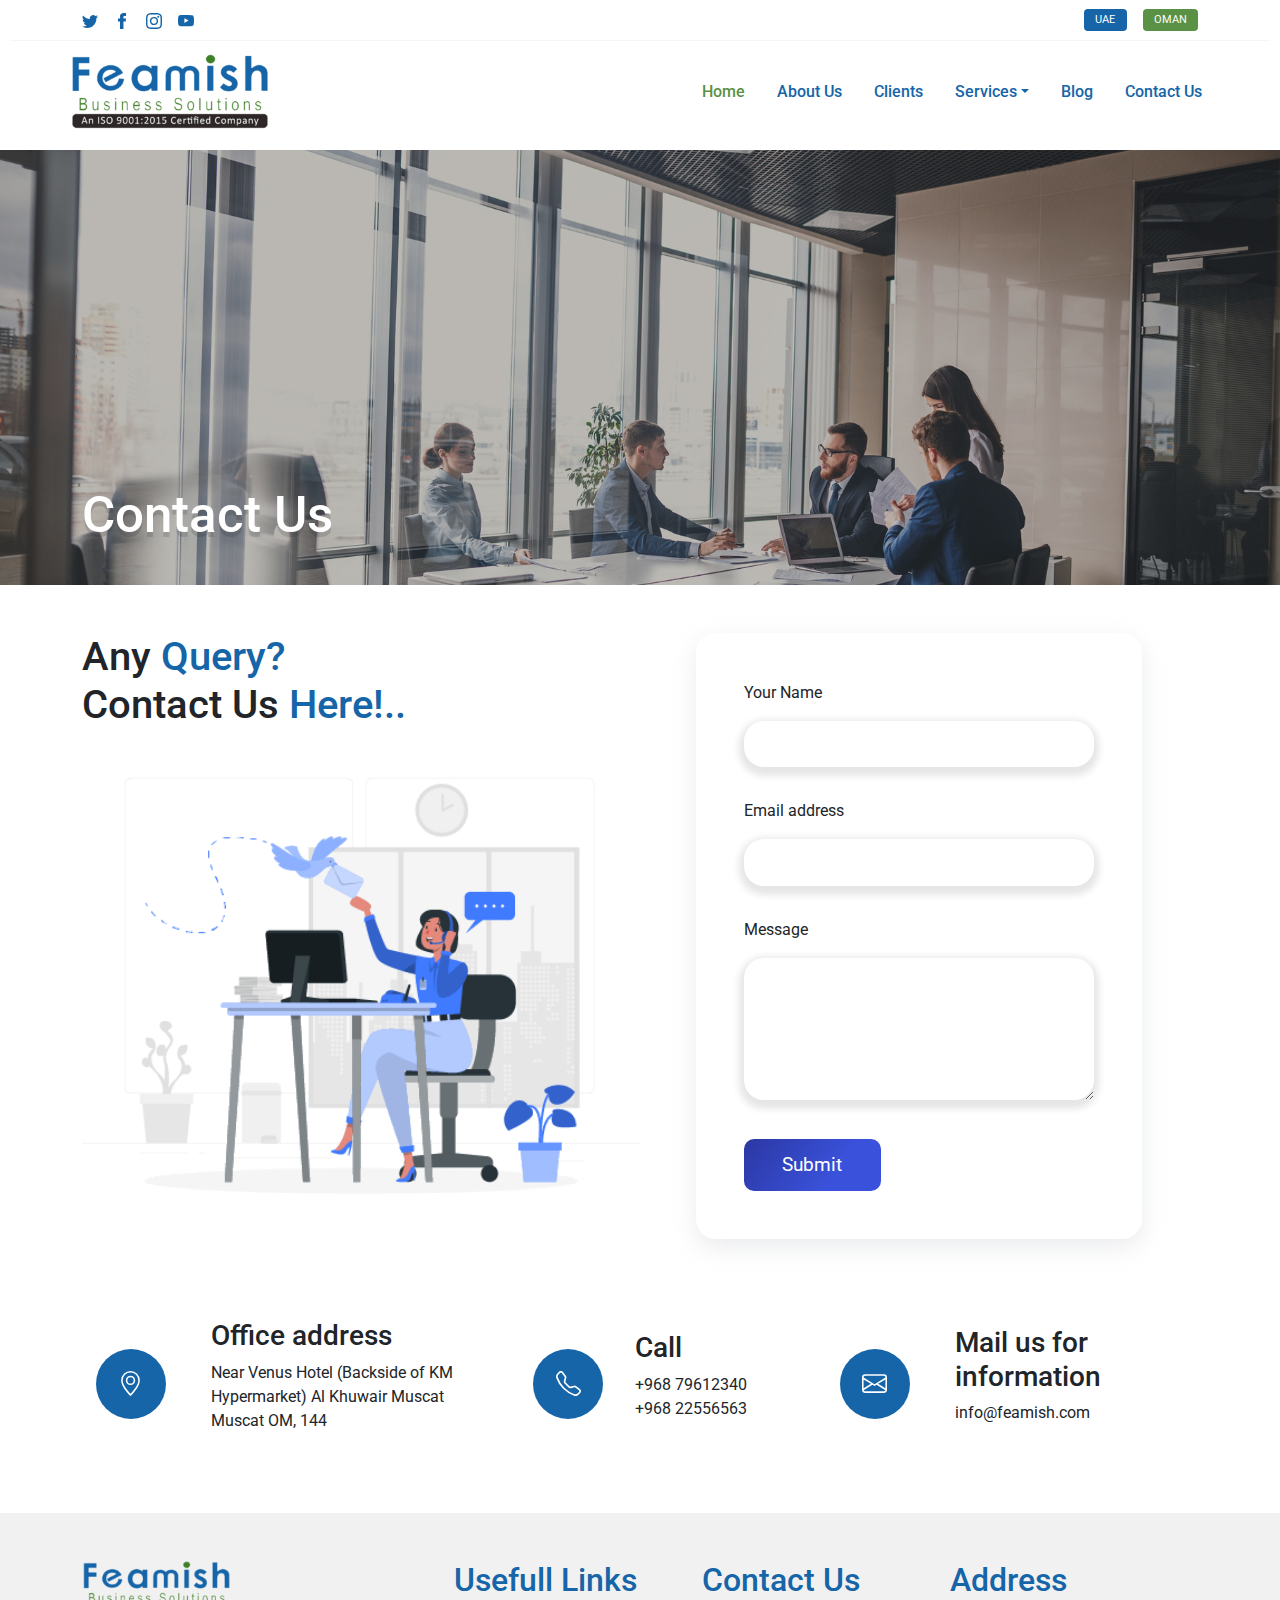
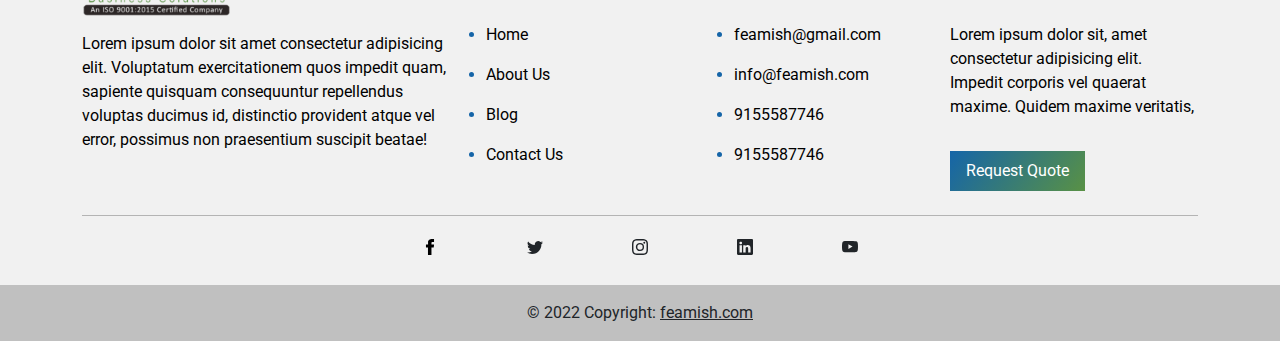
==== commit 806229b3: "Update contact.html" ====
--- a/contact.html
+++ b/contact.html
@@ -469,293 +469,7 @@
     <!-- contact bottom sec end -->
 
 
-    <div class="cdnx-getouch" id="contact">
-      <div class="container">
-          <div class="content">
-        <div class="row no-gutters">
-            <div class="col-sm-6">
-                <div class="image"></div>
-            </div>
-            <div class="col-sm-6">
-              
-              <form name="conectform" class="conectform" id="conectform" method="POST" action="" novalidate="novalidate">
-                <div class="form-group">
-                  <label for="">
-                    <span>Whats Your Name*</span>
-                    <input type="text" class="form-control feld required" value="" name="cuname" placeholder="Whats Your Name*">
-                  </label>
-                </div>
-                <div class="form-group">
-                  <label for="">
-                    <span>Email*</span>
-                    <input type="email" class="form-control feld email required" value="" name="cuemail" placeholder="Email*">
-                  </label>
-                </div>
-                <div class="form-group">
-                  <label for="">
-                    <span>Country Code*</span>
-                    
-    
-    
-    <div class="coutry-select-input">
-        
-                    <select name="countryCode" id="countryCode"  class="form-control feld countryCode">
-    <option data-countryCode="GB" value="44">UK (+44)</option>
-    <option data-countryCode="US" value="1">USA (+1)</option>
-    <optgroup label="Other countries">
-    <option data-countryCode="DZ" value="213">Algeria (+213)</option>
-    <option data-countryCode="AD" value="376">Andorra (+376)</option>
-    <option data-countryCode="AO" value="244">Angola (+244)</option>
-    <option data-countryCode="AI" value="1264">Anguilla (+1264)</option>
-    <option data-countryCode="AG" value="1268">Antigua &amp; Barbuda (+1268)</option>
-    <option data-countryCode="AR" value="54">Argentina (+54)</option>
-    <option data-countryCode="AM" value="374">Armenia (+374)</option>
-    <option data-countryCode="AW" value="297">Aruba (+297)</option>
-    <option data-countryCode="AU" value="61">Australia (+61)</option>
-    <option data-countryCode="AT" value="43">Austria (+43)</option>
-    <option data-countryCode="AZ" value="994">Azerbaijan (+994)</option>
-    <option data-countryCode="BS" value="1242">Bahamas (+1242)</option>
-    <option data-countryCode="BH" value="973">Bahrain (+973)</option>
-    <option data-countryCode="BD" value="880">Bangladesh (+880)</option>
-    <option data-countryCode="BB" value="1246">Barbados (+1246)</option>
-    <option data-countryCode="BY" value="375">Belarus (+375)</option>
-    <option data-countryCode="BE" value="32">Belgium (+32)</option>
-    <option data-countryCode="BZ" value="501">Belize (+501)</option>
-    <option data-countryCode="BJ" value="229">Benin (+229)</option>
-    <option data-countryCode="BM" value="1441">Bermuda (+1441)</option>
-    <option data-countryCode="BT" value="975">Bhutan (+975)</option>
-    <option data-countryCode="BO" value="591">Bolivia (+591)</option>
-    <option data-countryCode="BA" value="387">Bosnia Herzegovina (+387)</option>
-    <option data-countryCode="BW" value="267">Botswana (+267)</option>
-    <option data-countryCode="BR" value="55">Brazil (+55)</option>
-    <option data-countryCode="BN" value="673">Brunei (+673)</option>
-    <option data-countryCode="BG" value="359">Bulgaria (+359)</option>
-    <option data-countryCode="BF" value="226">Burkina Faso (+226)</option>
-    <option data-countryCode="BI" value="257">Burundi (+257)</option>
-    <option data-countryCode="KH" value="855">Cambodia (+855)</option>
-    <option data-countryCode="CM" value="237">Cameroon (+237)</option>
-    <option data-countryCode="CA" value="1">Canada (+1)</option>
-    <option data-countryCode="CV" value="238">Cape Verde Islands (+238)</option>
-    <option data-countryCode="KY" value="1345">Cayman Islands (+1345)</option>
-    <option data-countryCode="CF" value="236">Central African Republic (+236)</option>
-    <option data-countryCode="CL" value="56">Chile (+56)</option>
-    <option data-countryCode="CN" value="86">China (+86)</option>
-    <option data-countryCode="CO" value="57">Colombia (+57)</option>
-    <option data-countryCode="KM" value="269">Comoros (+269)</option>
-    <option data-countryCode="CG" value="242">Congo (+242)</option>
-    <option data-countryCode="CK" value="682">Cook Islands (+682)</option>
-    <option data-countryCode="CR" value="506">Costa Rica (+506)</option>
-    <option data-countryCode="HR" value="385">Croatia (+385)</option>
-    <option data-countryCode="CU" value="53">Cuba (+53)</option>
-    <option data-countryCode="CY" value="90392">Cyprus North (+90392)</option>
-    <option data-countryCode="CY" value="357">Cyprus South (+357)</option>
-    <option data-countryCode="CZ" value="42">Czech Republic (+42)</option>
-    <option data-countryCode="DK" value="45">Denmark (+45)</option>
-    <option data-countryCode="DJ" value="253">Djibouti (+253)</option>
-    <option data-countryCode="DM" value="1809">Dominica (+1809)</option>
-    <option data-countryCode="DO" value="1809">Dominican Republic (+1809)</option>
-    <option data-countryCode="EC" value="593">Ecuador (+593)</option>
-    <option data-countryCode="EG" value="20">Egypt (+20)</option>
-    <option data-countryCode="SV" value="503">El Salvador (+503)</option>
-    <option data-countryCode="GQ" value="240">Equatorial Guinea (+240)</option>
-    <option data-countryCode="ER" value="291">Eritrea (+291)</option>
-    <option data-countryCode="EE" value="372">Estonia (+372)</option>
-    <option data-countryCode="ET" value="251">Ethiopia (+251)</option>
-    <option data-countryCode="FK" value="500">Falkland Islands (+500)</option>
-    <option data-countryCode="FO" value="298">Faroe Islands (+298)</option>
-    <option data-countryCode="FJ" value="679">Fiji (+679)</option>
-    <option data-countryCode="FI" value="358">Finland (+358)</option>
-    <option data-countryCode="FR" value="33">France (+33)</option>
-    <option data-countryCode="GF" value="594">French Guiana (+594)</option>
-    <option data-countryCode="PF" value="689">French Polynesia (+689)</option>
-    <option data-countryCode="GA" value="241">Gabon (+241)</option>
-    <option data-countryCode="GM" value="220">Gambia (+220)</option>
-    <option data-countryCode="GE" value="7880">Georgia (+7880)</option>
-    <option data-countryCode="DE" value="49">Germany (+49)</option>
-    <option data-countryCode="GH" value="233">Ghana (+233)</option>
-    <option data-countryCode="GI" value="350">Gibraltar (+350)</option>
-    <option data-countryCode="GR" value="30">Greece (+30)</option>
-    <option data-countryCode="GL" value="299">Greenland (+299)</option>
-    <option data-countryCode="GD" value="1473">Grenada (+1473)</option>
-    <option data-countryCode="GP" value="590">Guadeloupe (+590)</option>
-    <option data-countryCode="GU" value="671">Guam (+671)</option>
-    <option data-countryCode="GT" value="502">Guatemala (+502)</option>
-    <option data-countryCode="GN" value="224">Guinea (+224)</option>
-    <option data-countryCode="GW" value="245">Guinea - Bissau (+245)</option>
-    <option data-countryCode="GY" value="592">Guyana (+592)</option>
-    <option data-countryCode="HT" value="509">Haiti (+509)</option>
-    <option data-countryCode="HN" value="504">Honduras (+504)</option>
-    <option data-countryCode="HK" value="852">Hong Kong (+852)</option>
-    <option data-countryCode="HU" value="36">Hungary (+36)</option>
-    <option data-countryCode="IS" value="354">Iceland (+354)</option>
-    <option data-countryCode="IN" value="91" Selected>India (+91)</option>
-    <option data-countryCode="ID" value="62">Indonesia (+62)</option>
-    <option data-countryCode="IR" value="98">Iran (+98)</option>
-    <option data-countryCode="IQ" value="964">Iraq (+964)</option>
-    <option data-countryCode="IE" value="353">Ireland (+353)</option>
-    <option data-countryCode="IL" value="972">Israel (+972)</option>
-    <option data-countryCode="IT" value="39">Italy (+39)</option>
-    <option data-countryCode="JM" value="1876">Jamaica (+1876)</option>
-    <option data-countryCode="JP" value="81">Japan (+81)</option>
-    <option data-countryCode="JO" value="962">Jordan (+962)</option>
-    <option data-countryCode="KZ" value="7">Kazakhstan (+7)</option>
-    <option data-countryCode="KE" value="254">Kenya (+254)</option>
-    <option data-countryCode="KI" value="686">Kiribati (+686)</option>
-    <option data-countryCode="KP" value="850">Korea North (+850)</option>
-    <option data-countryCode="KR" value="82">Korea South (+82)</option>
-    <option data-countryCode="KW" value="965">Kuwait (+965)</option>
-    <option data-countryCode="KG" value="996">Kyrgyzstan (+996)</option>
-    <option data-countryCode="LA" value="856">Laos (+856)</option>
-    <option data-countryCode="LV" value="371">Latvia (+371)</option>
-    <option data-countryCode="LB" value="961">Lebanon (+961)</option>
-    <option data-countryCode="LS" value="266">Lesotho (+266)</option>
-    <option data-countryCode="LR" value="231">Liberia (+231)</option>
-    <option data-countryCode="LY" value="218">Libya (+218)</option>
-    <option data-countryCode="LI" value="417">Liechtenstein (+417)</option>
-    <option data-countryCode="LT" value="370">Lithuania (+370)</option>
-    <option data-countryCode="LU" value="352">Luxembourg (+352)</option>
-    <option data-countryCode="MO" value="853">Macao (+853)</option>
-    <option data-countryCode="MK" value="389">Macedonia (+389)</option>
-    <option data-countryCode="MG" value="261">Madagascar (+261)</option>
-    <option data-countryCode="MW" value="265">Malawi (+265)</option>
-    <option data-countryCode="MY" value="60">Malaysia (+60)</option>
-    <option data-countryCode="MV" value="960">Maldives (+960)</option>
-    <option data-countryCode="ML" value="223">Mali (+223)</option>
-    <option data-countryCode="MT" value="356">Malta (+356)</option>
-    <option data-countryCode="MH" value="692">Marshall Islands (+692)</option>
-    <option data-countryCode="MQ" value="596">Martinique (+596)</option>
-    <option data-countryCode="MR" value="222">Mauritania (+222)</option>
-    <option data-countryCode="YT" value="269">Mayotte (+269)</option>
-    <option data-countryCode="MX" value="52">Mexico (+52)</option>
-    <option data-countryCode="FM" value="691">Micronesia (+691)</option>
-    <option data-countryCode="MD" value="373">Moldova (+373)</option>
-    <option data-countryCode="MC" value="377">Monaco (+377)</option>
-    <option data-countryCode="MN" value="976">Mongolia (+976)</option>
-    <option data-countryCode="MS" value="1664">Montserrat (+1664)</option>
-    <option data-countryCode="MA" value="212">Morocco (+212)</option>
-    <option data-countryCode="MZ" value="258">Mozambique (+258)</option>
-    <option data-countryCode="MN" value="95">Myanmar (+95)</option>
-    <option data-countryCode="NA" value="264">Namibia (+264)</option>
-    <option data-countryCode="NR" value="674">Nauru (+674)</option>
-    <option data-countryCode="NP" value="977">Nepal (+977)</option>
-    <option data-countryCode="NL" value="31">Netherlands (+31)</option>
-    <option data-countryCode="NC" value="687">New Caledonia (+687)</option>
-    <option data-countryCode="NZ" value="64">New Zealand (+64)</option>
-    <option data-countryCode="NI" value="505">Nicaragua (+505)</option>
-    <option data-countryCode="NE" value="227">Niger (+227)</option>
-    <option data-countryCode="NG" value="234">Nigeria (+234)</option>
-    <option data-countryCode="NU" value="683">Niue (+683)</option>
-    <option data-countryCode="NF" value="672">Norfolk Islands (+672)</option>
-    <option data-countryCode="NP" value="670">Northern Marianas (+670)</option>
-    <option data-countryCode="NO" value="47">Norway (+47)</option>
-    <option data-countryCode="OM" value="968">Oman (+968)</option>
-    <option data-countryCode="PW" value="680">Palau (+680)</option>
-    <option data-countryCode="PA" value="507">Panama (+507)</option>
-    <option data-countryCode="PG" value="675">Papua New Guinea (+675)</option>
-    <option data-countryCode="PY" value="595">Paraguay (+595)</option>
-    <option data-countryCode="PE" value="51">Peru (+51)</option>
-    <option data-countryCode="PH" value="63">Philippines (+63)</option>
-    <option data-countryCode="PL" value="48">Poland (+48)</option>
-    <option data-countryCode="PT" value="351">Portugal (+351)</option>
-    <option data-countryCode="PR" value="1787">Puerto Rico (+1787)</option>
-    <option data-countryCode="QA" value="974">Qatar (+974)</option>
-    <option data-countryCode="RE" value="262">Reunion (+262)</option>
-    <option data-countryCode="RO" value="40">Romania (+40)</option>
-    <option data-countryCode="RU" value="7">Russia (+7)</option>
-    <option data-countryCode="RW" value="250">Rwanda (+250)</option>
-    <option data-countryCode="SM" value="378">San Marino (+378)</option>
-    <option data-countryCode="ST" value="239">Sao Tome &amp; Principe (+239)</option>
-    <option data-countryCode="SA" value="966">Saudi Arabia (+966)</option>
-    <option data-countryCode="SN" value="221">Senegal (+221)</option>
-    <option data-countryCode="CS" value="381">Serbia (+381)</option>
-    <option data-countryCode="SC" value="248">Seychelles (+248)</option>
-    <option data-countryCode="SL" value="232">Sierra Leone (+232)</option>
-    <option data-countryCode="SG" value="65">Singapore (+65)</option>
-    <option data-countryCode="SK" value="421">Slovak Republic (+421)</option>
-    <option data-countryCode="SI" value="386">Slovenia (+386)</option>
-    <option data-countryCode="SB" value="677">Solomon Islands (+677)</option>
-    <option data-countryCode="SO" value="252">Somalia (+252)</option>
-    <option data-countryCode="ZA" value="27">South Africa (+27)</option>
-    <option data-countryCode="ES" value="34">Spain (+34)</option>
-    <option data-countryCode="LK" value="94">Sri Lanka (+94)</option>
-    <option data-countryCode="SH" value="290">St. Helena (+290)</option>
-    <option data-countryCode="KN" value="1869">St. Kitts (+1869)</option>
-    <option data-countryCode="SC" value="1758">St. Lucia (+1758)</option>
-    <option data-countryCode="SD" value="249">Sudan (+249)</option>
-    <option data-countryCode="SR" value="597">Suriname (+597)</option>
-    <option data-countryCode="SZ" value="268">Swaziland (+268)</option>
-    <option data-countryCode="SE" value="46">Sweden (+46)</option>
-    <option data-countryCode="CH" value="41">Switzerland (+41)</option>
-    <option data-countryCode="SI" value="963">Syria (+963)</option>
-    <option data-countryCode="TW" value="886">Taiwan (+886)</option>
-    <option data-countryCode="TJ" value="7">Tajikstan (+7)</option>
-    <option data-countryCode="TH" value="66">Thailand (+66)</option>
-    <option data-countryCode="TG" value="228">Togo (+228)</option>
-    <option data-countryCode="TO" value="676">Tonga (+676)</option>
-    <option data-countryCode="TT" value="1868">Trinidad &amp; Tobago (+1868)</option>
-    <option data-countryCode="TN" value="216">Tunisia (+216)</option>
-    <option data-countryCode="TR" value="90">Turkey (+90)</option>
-    <option data-countryCode="TM" value="7">Turkmenistan (+7)</option>
-    <option data-countryCode="TM" value="993">Turkmenistan (+993)</option>
-    <option data-countryCode="TC" value="1649">Turks &amp; Caicos Islands (+1649)</option>
-    <option data-countryCode="TV" value="688">Tuvalu (+688)</option>
-    <option data-countryCode="UG" value="256">Uganda (+256)</option>
-    <!-- <option data-countryCode="GB" value="44">UK (+44)</option> -->
-    <option data-countryCode="UA" value="380">Ukraine (+380)</option>
-    <option data-countryCode="AE" value="971">United Arab Emirates (+971)</option>
-    <option data-countryCode="UY" value="598">Uruguay (+598)</option>
-    <!-- <option data-countryCode="US" value="1">USA (+1)</option> -->
-    <option data-countryCode="UZ" value="7">Uzbekistan (+7)</option>
-    <option data-countryCode="VU" value="678">Vanuatu (+678)</option>
-    <option data-countryCode="VA" value="379">Vatican City (+379)</option>
-    <option data-countryCode="VE" value="58">Venezuela (+58)</option>
-    <option data-countryCode="VN" value="84">Vietnam (+84)</option>
-    <option data-countryCode="VG" value="84">Virgin Islands - British (+1284)</option>
-    <option data-countryCode="VI" value="84">Virgin Islands - US (+1340)</option>
-    <option data-countryCode="WF" value="681">Wallis &amp; Futuna (+681)</option>
-    <option data-countryCode="YE" value="969">Yemen (North)(+969)</option>
-    <option data-countryCode="YE" value="967">Yemen (South)(+967)</option>
-    <option data-countryCode="ZM" value="260">Zambia (+260)</option>
-    <option data-countryCode="ZW" value="263">Zimbabwe (+263)</option>
-    </optgroup>
-    </select>    
-        
-        
-    <input id="country_input" name="country_input" readonly style="display:none" class="form-control country_input" value="">
-    <input type="number" class="form-control feld required" value="" onkeyup="numericFilter(this)" maxlength="10" name="cuphone" placeholder="Phone Number*"> 
-    </div>			 
-                  </label>
-                </div>
-                <div class="form-group">
-                  <label for="">
-                    <span>Services</span>
-                    <select type="select" name="service_select" id="service_select" class="form-control feld">
-                      <option value="Web Designing and Development">Web Designing and Development</option>
-                      <option value="Mobile App Development">Mobile App Development</option>
-                      <option value="Search Engine Optimization">Search Engine Optimization</option>
-                      <option value="Search Engine Marketing">Search Engine Marketing</option>
-                      <option value="Social Media Marketing">Social Media Marketing</option>
-                      <option value="Corporate Branding">Corporate Branding</option>
-                    </select>
-                  </label>
-                </div>
-                <div class="form-group">
-                  <label for="">
-                    <span>Tell us about your project*</span>
-                    <textarea class="form-control textarea" rows="" placeholder="Tell us about your project*" name="cuquery"></textarea>
-                  </label>
-                  <input type="submit" name="submit" value="SEND ENQUIRY" class="btn  float-right">
-                  <div class="loading" style="display:none; text-align: center; position: relative; top: 26px;">
-                    <img alt="image" width="50" height="50" src="images/progress.gif">loading
-                  </div>
-                </div>
-                
-              </form>
-            </div>
-          </div>
-        </div>
-      </div>
-    </div>
+  
 
     <!-- footer -->
 
